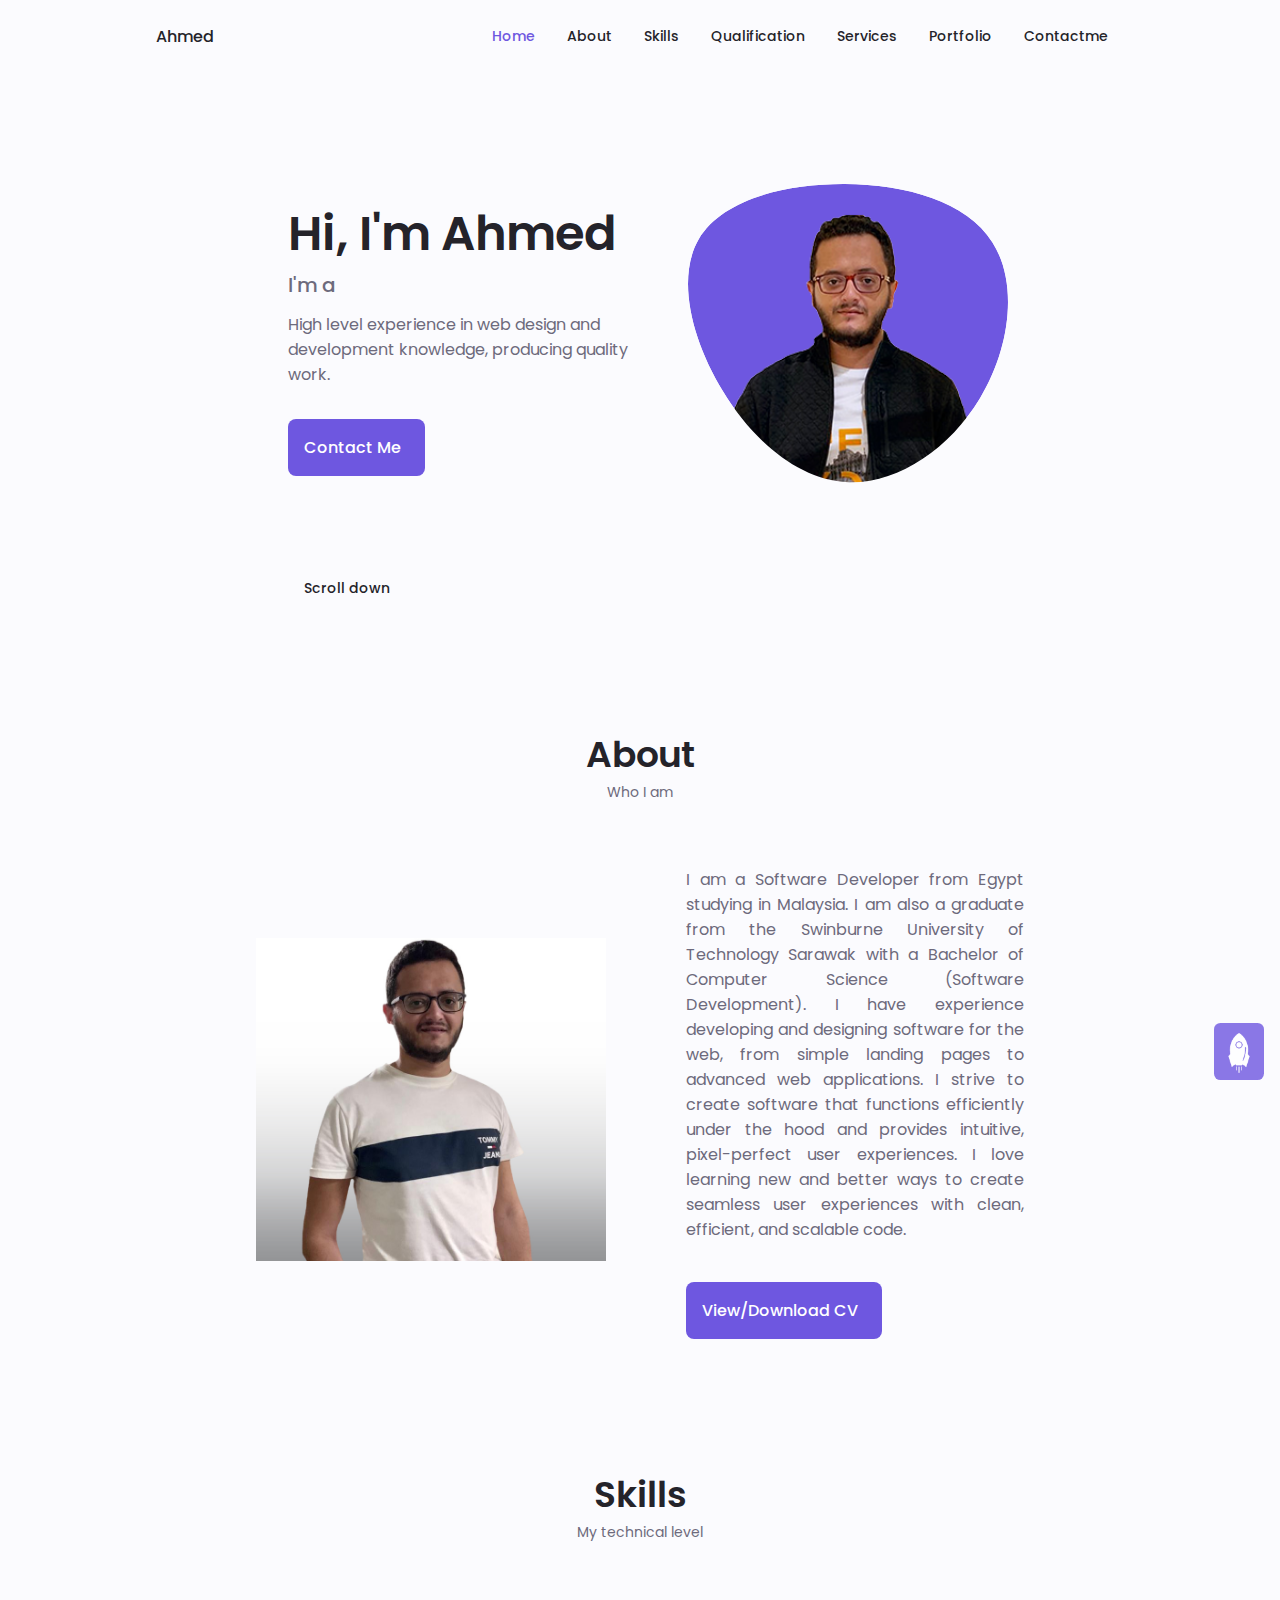
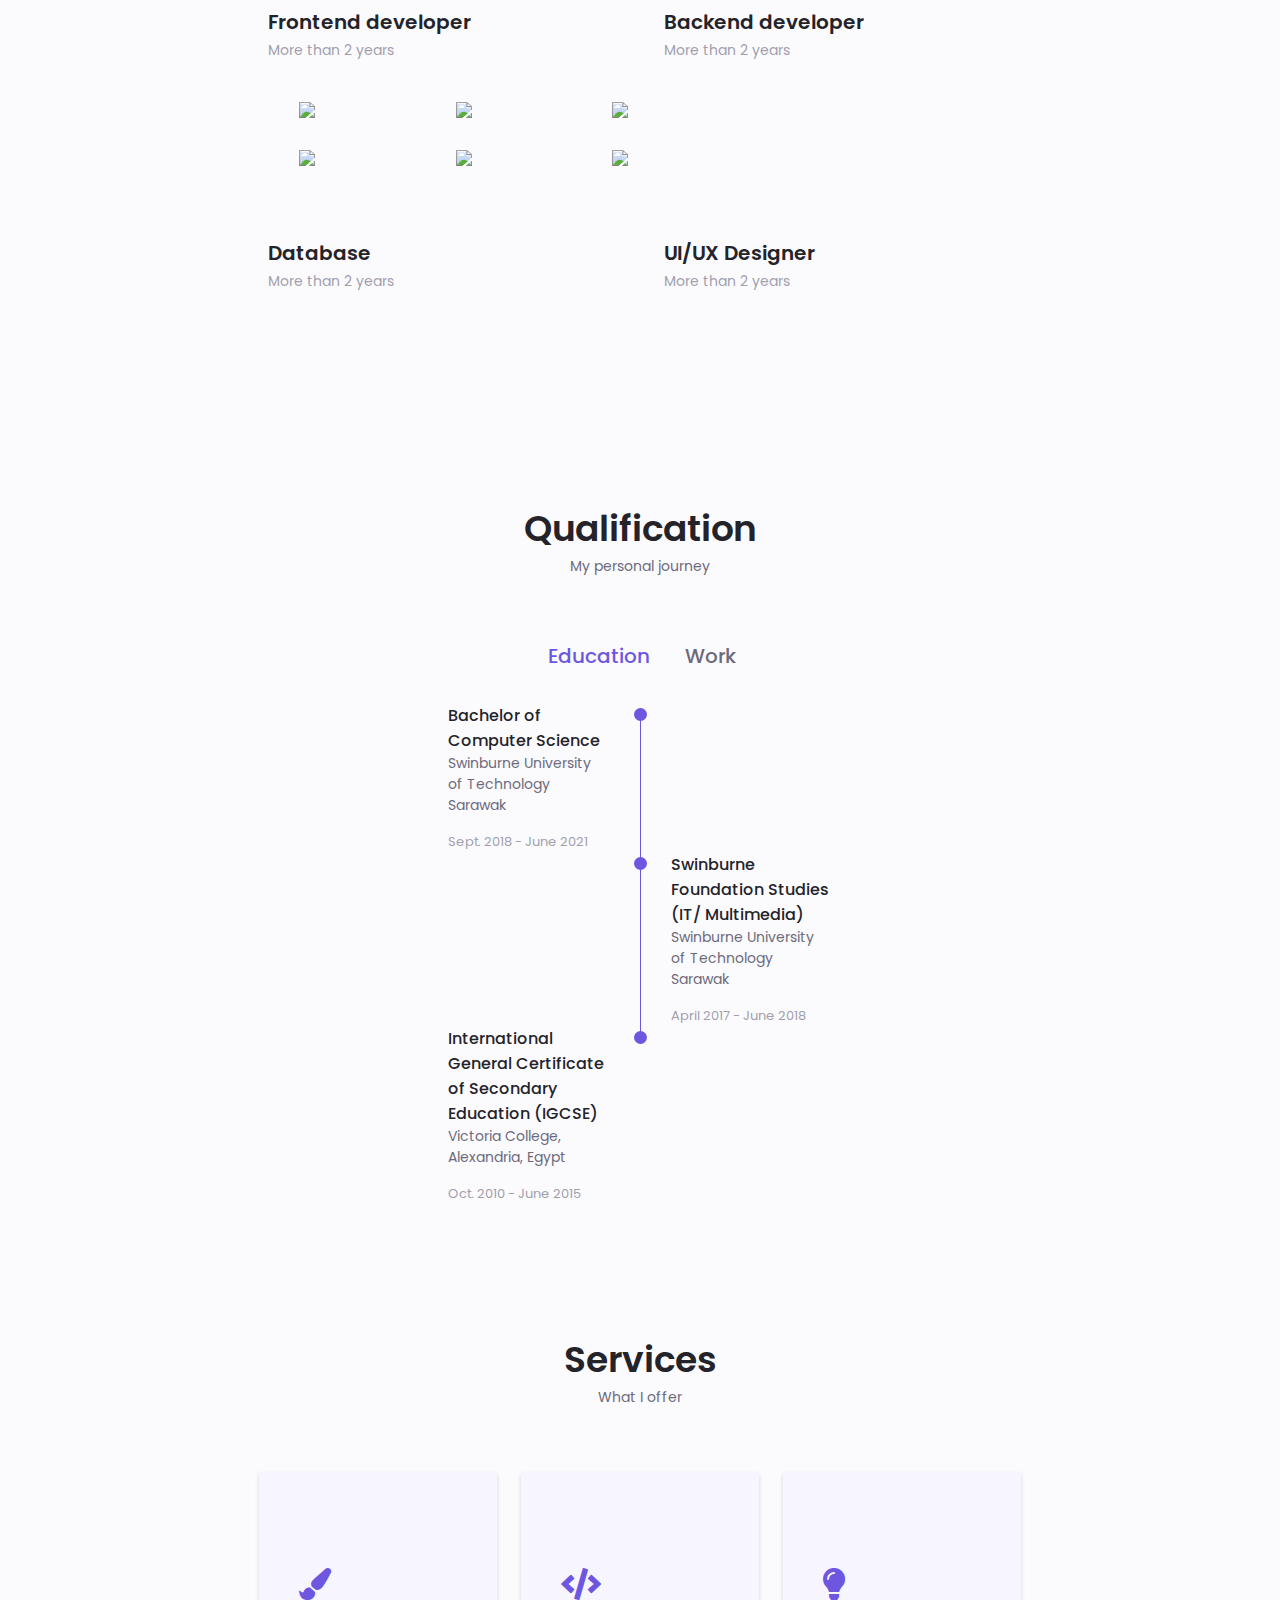
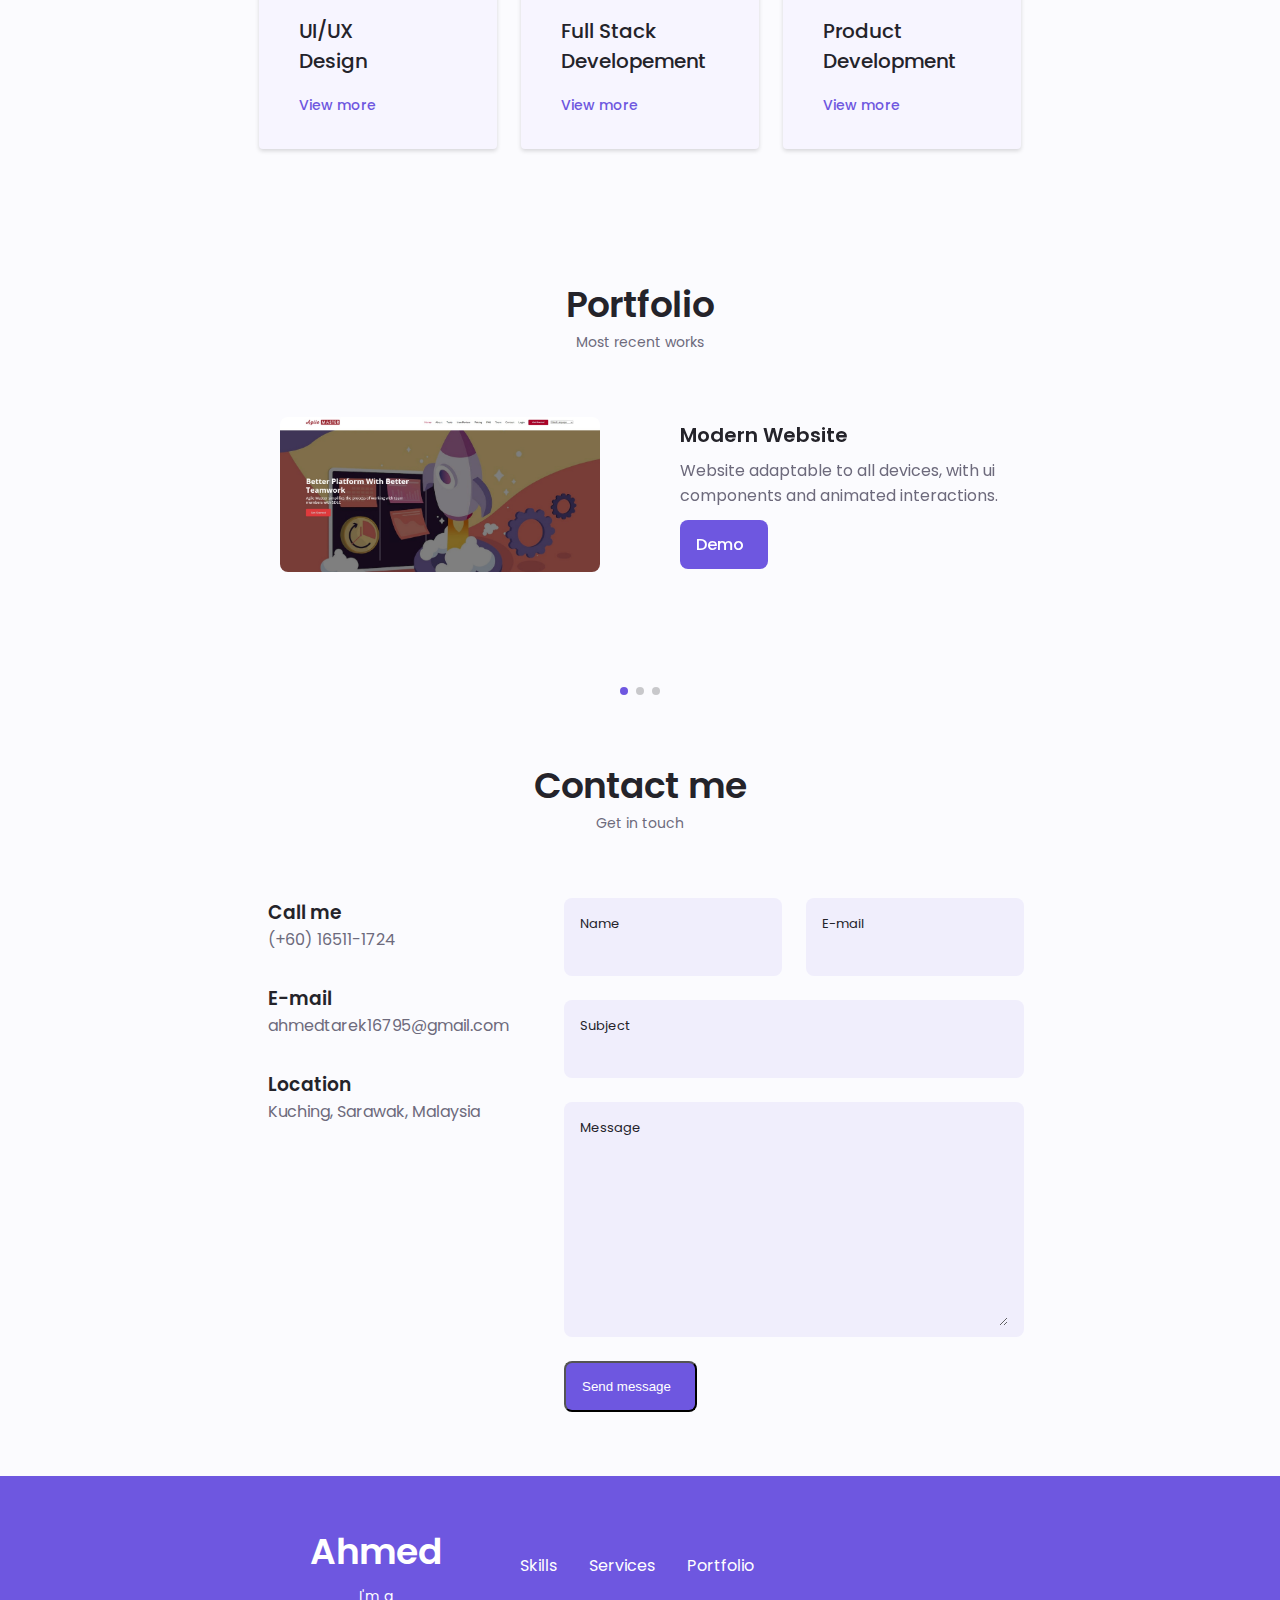
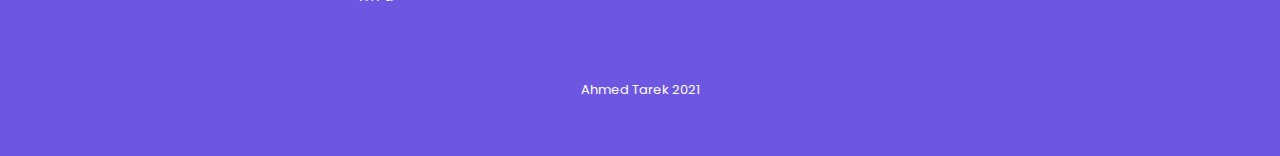
==== index.html @ 4da9c528 "Add Preloader Function" ====
<!DOCTYPE html>
    <html lang="en">
    <head>
        <meta charset="UTF-8">
        <meta name="viewport" content="width=device-width, initial-scale=1.0">

        <link rel="shortcut icon" href="assets/img/logo2.png">

        <link rel="stylesheet" href="https://cdnjs.cloudflare.com/ajax/libs/font-awesome/5.15.3/css/all.min.css"/>
        <!--==================== DEVICON ====================-->
        <link rel="stylesheet" href="https://cdn.jsdelivr.net/gh/devicons/devicon@v2.12.0/devicon.min.css">
       
        <!--==================== UNICONS ====================-->
        <link rel="stylesheet" href="https://unicons.iconscout.com/release/v4.0.0/css/line.css">
        
        <!--==================== SWIPER CSS ====================-->
        <link rel="stylesheet" href="assets/css/swiper-bundle.min.css">
        
        <!--==================== CSS ====================-->
        <link rel="stylesheet" href="assets/css/styles.css">

        <!--==================== Typing Js ====================-->
        <script src="https://code.jquery.com/jquery-3.5.1.min.js"></script>
        <script src="https://cdnjs.cloudflare.com/ajax/libs/typed.js/2.0.11/typed.min.js"></script>
    

        <title>Ahmed Tarek | Portfolio</title>
    </head>
    <body>

        <!--==================== Preloader ====================-->
        <div class="loader-wrapper">
            <span class="loader"><span class="loader-inner"></span></span>
        </div>

        <!--==================== HEADER ====================-->
        <header class="header" id="header">
            <nav class="nav container">
                <a href="#" class="nav__logo">Ahmed</a>

                <div class="nav__menu" id="nav-menu">
                    <ul class="nav__list grid">
                        <li class="nav__item">
                            <a href="#home" class="nav__link active-link">
                                <i class="uil uil-estate nav__icon"></i> Home
                            </a>
                        </li>
                        <li class="nav__item">
                            <a href="#about" class="nav__link">
                                <i class="uil uil-user nav__icon"></i> About
                            </a>
                        </li>
                        <li class="nav__item">
                            <a href="#skills" class="nav__link">
                                <i class="uil uil-file-alt nav__icon"></i> Skills
                            </a>
                        </li>
                        <li class="nav__item">
                            <a href="#qualification" class="nav__link">
                                <i class="uil uil-file-alt nav__icon"></i> Qualification
                            </a>
                        </li>
                        <li class="nav__item">
                            <a href="#services" class="nav__link">
                                <i class="uil uil-briefcase-alt nav__icon"></i> Services
                            </a>
                        </li>
                        <li class="nav__item">
                            <a href="#portfolio" class="nav__link">
                                <i class="uil uil-scenery nav__icon"></i> Portfolio
                            </a>
                        </li>
                        <li class="nav__item">
                            <a href="#contact" class="nav__link">
                                <i class="uil uil-message nav__icon"></i> Contactme
                            </a>
                        </li>
                    </ul>
                    <i class="uil uil-times nav__close" id="nav-close"></i>
                </div>

                <div class="nav__btns">
                    <i class="uil uil-moon change-theme" id="theme-button"></i>

                    <div class="nav__toggle" id="nav-toggle">
                        <i class="uil uil-apps"></i>
                    </div>
                </div>
            </nav>
        </header>

        <!--==================== MAIN ====================-->
        <main class="main">
            <!--==================== HOME ====================-->
            <section class="home section" id="home">
                <div class="home__container container grid">
                    <div class="home__content grid">
                        <div class="home__social">
                            <a href="https://www.linkedin.com/in/ahmed-tarek-abdelraouf-44569b15b/" target="_blank" class="home__social-icon">
                                <i class="uil uil-linkedin-alt"></i>
                            </a>

                            <a href="https://github.com/ahmedtarek100089038" target="_blank" class="home__social-icon">
                                <i class="uil uil-github-alt"></i>
                            </a>

                            <a href="mailto:ahmedtarek16795@gmail.com" target="_blank" class="home__social-icon">
                                <i class="uil uil-envelope-alt"></i>
                            </a>
                        </div>

                        <div class="home__img">
                            <svg class="home__blob" viewBox="0 0 200 187" xmlns="http://www.w3.org/2000/svg" xmlns:xlink="http://www.w3.org/1999/xlink">
                                <mask id="mask0" mask-type="alpha">
                                    <path d="M190.312 36.4879C206.582 62.1187 201.309 102.826 182.328 134.186C163.346 165.547 
                                    130.807 187.559 100.226 186.353C69.6454 185.297 41.0228 161.023 21.7403 129.362C2.45775 
                                    97.8511 -7.48481 59.1033 6.67581 34.5279C20.9871 10.1032 59.7028 -0.149132 97.9666 
                                    0.00163737C136.23 0.303176 174.193 10.857 190.312 36.4879Z"/>
                                </mask>
                                <g mask="url(#mask0)">
                                    <path d="M190.312 36.4879C206.582 62.1187 201.309 102.826 182.328 134.186C163.346 
                                    165.547 130.807 187.559 100.226 186.353C69.6454 185.297 41.0228 161.023 21.7403 
                                    129.362C2.45775 97.8511 -7.48481 59.1033 6.67581 34.5279C20.9871 10.1032 59.7028 
                                    -0.149132 97.9666 0.00163737C136.23 0.303176 174.193 10.857 190.312 36.4879Z"/>
                                    
                                    <image class="home__blob-img" x='12' y='18' href="assets/img/me4.png"/>
                                </g>
                            </svg>
                        </div>

                        <div class="home__data">
                            <!-- <h1 class="home__title">Hi, I'm <span class="home__title-color">Ahmed</span></h1> -->
                            <h1 class="home__title">Hi, I'm Ahmed</h1>
                            <!-- <h3 class="home__subtitle ">Full-stack Developer</h3> -->
                            <h3 class="home__subtitle">I'm a <span class="typing"></span></h3>
                            <p class="home__description">High level experience in web design and development knowledge, producing quality work.</p>
                            <a href="#contact" class="button button--flex">
                                Contact Me <i class="uil uil-message button__icon"></i>
                            </a>
                        </div>
                    </div>

                    <div class="home__scroll">
                        <a href="#about" class="home__scroll-button button--flex">
                            <i class="uil uil-mouse-alt home__scroll-mouse"></i>
                            <span class="home__scroll-name">Scroll down</span>
                            <i class="uil uil-arrow-down home__scroll-arrow"></i>
                        </a>
                    </div>
                </div>
            </section>

            <!--==================== ABOUT ====================-->
            <section class="about section" id="about">
                <h2 class="section__title">About</h2>
                <span class="section__subtitle">Who I am</span>

                <div class="about__container container grid">
                    <div class="about__img">
                        <img src="assets/img/about2.jpg" alt="">
                    </div>
                    
                    <div class="about__data">
                        <p class="about__description">I am a Software Developer from Egypt studying in Malaysia. I am also a graduate from the Swinburne University of Technology Sarawak with a Bachelor of Computer Science (Software Development). I have experience developing and designing software for the web, from simple landing pages to advanced web applications. I strive to create software that functions efficiently under the hood and provides intuitive, pixel-perfect user experiences. I love learning new and better ways to create seamless user experiences with clean, efficient, and scalable code. </p>           
                        
                        <div class="about__buttons">
                            <a download="" href="assets/pdf/Ahmed Tarek AbdelRaouf-CV.pdf" class="button button--flex" target="blank">
                                View/Download CV<i class="uil uil-download-alt button__icon"></i>
                            </a>
                        </div>
                    </div> 
                </div>
            </section>

              <!--==================== SKILLS ====================-->
        <section class="skills section" id="skills">
            <h2 class="section__title">Skills</h2>
            <span class="section__subtitle">My technical level</span>

            <div class="skills__container container grid">
                <!--==================== SKILLS 1 ====================-->
                <div class="skills__cont">
                    <div class="skills__content skills__open">
                        <div class="skills__header">
                            <i class="uil uil-brackets-curly skills__icon"></i>

                            <div>
                                <h1 class="skills__title">Frontend developer</h1>
                                <span class="skills__subtitle">More than 2 years</span>
                            </div>

                            <i class="uil uil-angle-down skills__arrow"></i>
                        </div>

                        <div class="skills__list grid">
                            <div class="skills__data">
                                <div class="skills__titles">
                                    <img src="https://img.icons8.com/color/48/000000/html-5--v1.png"/>
                                    <img src="https://img.icons8.com/color/48/000000/css3.png"/>
                                    <img src="https://img.icons8.com/color/48/000000/javascript.png"/>
                                </div>
                            </div>

                            <div class="skills__data">
                                <div class="skills__titles">
                                    <img src="https://img.icons8.com/ios-filled/48/4a90e2/jquery.png"/>
                                    <img src="https://img.icons8.com/color/48/4a90e2/bootstrap.png"/>
                                    <img src="https://img.icons8.com/color/48/4a90e2/sass.png"/>
                                </div>
                            </div>
                        </div>
                    </div>
                </div>

                <!--==================== SKILLS 2 ====================-->
                <div class="skills__cont">
                    <div class="skills__content skills__close">
                        <div class="skills__header">
                            <i class="uil uil-server-network skills__icon"></i>

                            <div>
                                <h1 class="skills__title">Backend developer</h1>
                                <span class="skills__subtitle">More than 2 years</span>
                            </div>

                            <i class="uil uil-angle-down skills__arrow"></i>
                        </div>
                        <div class="skills__list grid">
                            <div class="skills__data">
                                <div class="skills__titles">
                                    <img src="https://img.icons8.com/offices/48/000000/php-logo.png"/>
                                    <img src="https://img.icons8.com/color/48/000000/javascript.png"/>
                                    <img src="https://img.icons8.com/color/48/000000/python--v1.png"/>
                                </div>
                            </div>
                        </div>
                    </div>
                </div>

                <!--==================== SKILLS 3 ====================-->
                <div class="skills__cont">
                    <div class="skills__content skills__close">
                        <div class="skills__header">
                            <i class="uil uil-database skills__icon"></i>

                            <div>
                                <h1 class="skills__title">Database</h1>
                                <span class="skills__subtitle">More than 2 years</span>
                            </div>

                            <i class="uil uil-angle-down skills__arrow"></i>
                        </div>
                        <div class="skills__list grid">
                            <div class="skills__data">
                                <div class="skills__titles">
                                    <img src="https://img.icons8.com/fluent/58/000000/mysql-logo.png"/>
                                    <img src="https://img.icons8.com/color/48/000000/postgreesql.png"/>
                                    <img src="https://img.icons8.com/color/58/000000/oracle-logo.png"/>
                                </div>
                            </div>
                        </div>
                    </div>
                </div>

                <!--==================== SKILLS 4 ====================-->
                <div class="skills__cont">
                    <div class="skills__content skills__close">
                        <div class="skills__header">
                            <i class="uil uil-swatchbook skills__icon"></i>

                            <div>
                                <h1 class="skills__title">UI/UX Designer</h1>
                                <span class="skills__subtitle">More than 2 years</span>
                            </div>

                            <i class="uil uil-angle-down skills__arrow"></i>
                        </div>
                        <div class="skills__list grid">
                            <div class="skills__data">
                                <div class="skills__titles">
                                    <img src="https://img.icons8.com/color/48/4a90e2/figma.png"/>
                                    <img src="https://img.icons8.com/color/48/4a90e2/adobe-xd.png"/>
                                    <img src="https://img.icons8.com/color/48/4a90e2/adobe-photoshop.png"/>
                                </div>
                            </div>

                            <div class="skills__data">
                                <div class="skills__titles">
                                    <img src="https://img.icons8.com/color/48/4a90e2/adobe-illustrator.png"/>
                                </div>
                            </div>
                        </div>
                    </div>
                </div>
            </div>
        </section>


            <!--==================== QUALIFICATION ====================-->
            <section class="qualification section" id="qualification">
                <h2 class="section__title">Qualification</h2>
                <span class="section__subtitle">My personal journey</span>
    
                <div class="qualification__container container">
                    <div class="qualification__tabs">
                        <div class="qualification__button button--flex qualification__active" data-target='#education'>
                            <i class="uil uil-graduation-cap qualification__icon"></i>
                            Education
                        </div>
    
                        <div class="qualification__button button--flex" data-target="#work">
                            <i class="uil uil-briefcase-alt qualification__icon"></i>
                            Work
                        </div>
                    </div>
    
                    <div class="qualification__sections">
                        <!--==================== QUALIFICATION CONTENT 1 ====================-->
                        <div class="qualification__content qualification__active" data-content id="education">
                            <!--==================== QUALIFICATION 1 ====================-->
                            <div class="qualification__data">
                                <div>
                                    <h3 class="qualification__title">Bachelor of Computer Science</h3>
                                    <span class="qualification__subtitle">Swinburne University of Technology Sarawak</span>
                                    <div class="qualification__calendar">
                                        <i class="uil uil-calendar-alt"></i>
                                        Sept. 2018 - June 2021
                                    </div>
                                </div>
                
                                <div>
                                    <span class="qualification__rounder"></span>
                                    <span class="qualification__line"></span>
                                </div>
                            </div>
                
                            <!--==================== QUALIFICATION 2 ====================-->
                            <div class="qualification__data">
                                <div></div>
                                <div>
                                    <span class="qualification__rounder"></span>
                                    <span class="qualification__line"></span>
                                </div>
                
                                <div>
                                    <h3 class="qualification__title">Swinburne Foundation Studies (IT/ Multimedia)</h3>
                                    <span class="qualification__subtitle">Swinburne University of Technology Sarawak</span>
                                    <div class="qualification__calendar">
                                        <i class="uil uil-calendar-alt"></i>
                                        April 2017 - June 2018
                                    </div>
                                </div>
                            </div>

                            <!--==================== QUALIFICATION 3 ====================-->
                            <div class="qualification__data">
                                <div>
                                    <h3 class="qualification__title">International General Certificate of Secondary Education (IGCSE)</h3>
                                    <span class="qualification__subtitle">Victoria College, Alexandria, Egypt</span>
                                    <div class="qualification__calendar">
                                        <i class="uil uil-calendar-alt"></i>
                                        Oct. 2010 - June 2015
                                    </div>
                                </div>
                
                                <div>
                                    <span class="qualification__rounder"></span>
                                    <!-- <span class="qualification__line"></span> -->
                                </div>
                            </div>
                        </div>
            
                        <!--==================== QUALIFICATION CONTENT 2 ====================-->
                        <div class="qualification__content" data-content id="work">
                            
                            <!--==================== QUALIFICATION 1 ====================-->
                            <div class="qualification__data">
                                <div>
                                    <h3 class="qualification__title">Software Developer (Internship)</h3>
                                    <span class="qualification__subtitle">KARUNA Website Design Kuching, Sarawak, Malaysia</span>
                                    <div class="qualification__calendar">
                                        <i class="uil uil-calendar-alt"></i>
                                        June 2020 - Aug. 2020
                                    </div>
                                </div>
            
                                <div>
                                    <span class="qualification__rounder"></span>
                                    <span class="qualification__line"></span>
                                </div>
                            </div>
            
                            <!--==================== QUALIFICATION 2 ====================-->
                            <div class="qualification__data">
                                <div></div>
                                <div>
                                    <span class="qualification__rounder"></span>
                                    <span class="qualification__line"></span>
                                </div>
            
                                <div>
                                    <h3 class="qualification__title">IT Technician</h3>
                                    <span class="qualification__subtitle">Snow Company, Alexandria, Egypt
                                    </span>
                                    <div class="qualification__calendar">
                                        <i class="uil uil-calendar-alt"></i>
                                        Dec. 2015 - Jan. 2017
                                    </div>
                                </div>
                            </div>
            
                            <!--==================== QUALIFICATION 3 ====================-->
                            <div class="qualification__data">
                                <div>
                                    <h3 class="qualification__title">Automobile Sales</h3>
                                    <span class="qualification__subtitle">Nour Car Company, Alexandria, Egypt</span>
                                    <div class="qualification__calendar">
                                        <i class="uil uil-calendar-alt"></i>
                                        Oct. 2014 - Sept. 2015
                                    </div>
                                </div>
                
                                <div>
                                    <span class="qualification__rounder"></span>
                                    <span class="qualification__line"></span>
                                </div>
                            </div>

                            <!--==================== QUALIFICATION 4 ====================-->
                            <div class="qualification__data">
                                <div></div>
                                <div>
                                    <span class="qualification__rounder"></span>
                                    <span class="qualification__line"></span>
                                </div>
            
                                <div>
                                    <h3 class="qualification__title">Manager's Assistant</h3>
                                    <span class="qualification__subtitle">Fouash Restaurant, Alexandria, Egypt
                                    </span>
                                    <div class="qualification__calendar">
                                        <i class="uil uil-calendar-alt"></i>
                                        June 2014 - Sept. 2014
                                    </div>
                                </div>
                            </div>

                            <!--==================== QUALIFICATION 5 ====================-->
                            <div class="qualification__data">
                                <div>
                                    <h3 class="qualification__title">Supervisor</h3>
                                    <span class="qualification__subtitle">Miami Group for Construction, Alexandria, Egypt</span>
                                    <div class="qualification__calendar">
                                        <i class="uil uil-calendar-alt"></i>
                                        Jan. 2014 - May 2014
                                    </div>
                                </div>
                
                                <div>
                                    <span class="qualification__rounder"></span>
                                    <!-- <span class="qualification__line"></span> -->
                                </div>
                            </div>
                        </div>
                   </div>
                </div>
            </section>

            <!--==================== SERVICES ====================-->
            <section class="services section" id="services">
                <h2 class="section__title">Services</h2>
                <span class="section__subtitle">What I offer</span>
    
                <div class="services__container container grid">
                <!--==================== SERVICES 1 ====================-->
                    <div class="services__content">
                        <div>
                            <!-- <i class="uil uil-web-grid services__icon"></i> -->
                            <i class="fa fa-paint-brush services__icon" aria-hidden="true"></i>
                            <h3 class="services__title">UI/UX <br> Design</h3>
                        </div>
                        <span class="button button--flex button--small button--link services__button">
                            View more
                            <i class="uil uil-arrow-right button__icon"></i>
                        </span>
            
                        <div class="services__modal">
                            <div class="services__modal-content">
                                <h4 class="services__modal-title">UI/UX Design</h4>
                                <i class="uil uil-times services__modal-close"></i>
            
                                <ul class="services__modal-services grid">
                                    <li class="services__modal-service">
                                        <i class="uil uil-check-circle services__modal-icon"></i>
                                        <p>I develop a clean, modern user interface.</p>
                                    </li>
            
                                    <li class="services__modal-service">
                                        <i class="uil uil-check-circle services__modal-icon"></i>
                                        <p>I create UX element interactions.</p>
                                    </li>
            
                                    <li class="services__modal-service">
                                        <i class="uil uil-check-circle services__modal-icon"></i>
                                        <p>Strong preference for easy to use.</p>
                                    </li>
                                </ul>
                            </div>
                        </div>
                    </div>
            
                    <!--==================== SERVICES 2 ====================-->
                    <div class="services__content">
                        <div>
                            <!-- <i class="uil uil-arrow services__icon"></i> -->
                            <i class="fa fa-code services__icon" aria-hidden="true"></i>
                            <h3 class="services__title">Full Stack <br> Developement</h3>
                        </div>
                        <span class="button button--flex button--small button--link services__button">
                            View more
                            <i class="uil uil-arrow-right button__icon"></i>
                        </span>
            
                        <div class="services__modal">
                            <div class="services__modal-content">
                                <h4 class="services__modal-title">Frontend/Backend Developement</h4>
                                <i class="uil uil-times services__modal-close"></i>
            
                                <ul class="services__modal-services grid">
                                    <li class="services__modal-service">
                                        <i class="uil uil-check-circle services__modal-icon"></i>
                                        <p>Build informative and eCommerce websites. </p>
                                    </li>

                                    <li class="services__modal-service">
                                        <i class="uil uil-check-circle services__modal-icon"></i>
                                        <p>Build responsive website.</p>
                                    </li>
            
                                    <li class="services__modal-service">
                                        <i class="uil uil-check-circle services__modal-icon"></i>
                                        <p>Dynamic website.</p>
                                    </li>
            
                                    <li class="services__modal-service">
                                        <i class="uil uil-check-circle services__modal-icon"></i>
                                        <p>User-friendly interface</p>
                                    </li>
            
                                    <li class="services__modal-service">
                                        <i class="uil uil-check-circle services__modal-icon"></i>
                                        <p>Hosting website on Live server.</p>
                                    </li>
                                </ul>
                            </div>
                        </div>
                    </div>
            
                    <!--==================== SERVICES 3 ====================-->
                    <div class="services__content">
                        <div>
                            <!-- <i class="uil uil-lightbulb-alt services__icon"></i> -->
                            <i class="fas fa-lightbulb services__icon"></i>
                            <h3 class="services__title">Product <br> Development</h3>
                        </div>
                        <span class="button button--flex button--small button--link services__button">
                            View more
                            <i class="uil uil-arrow-right button__icon"></i>
                        </span>
            
                        <div class="services__modal">
                            <div class="services__modal-content">
                                <h4 class="services__modal-title">Product Development</h4>
                                <i class="uil uil-times services__modal-close"></i>
            
                                <ul class="services__modal-services grid">
                                    <li class="services__modal-service">
                                        <i class="uil uil-check-circle services__modal-icon"></i>
                                        <p>Helping you get your idea into the world.</p>
                                    </li>
            
                                    <li class="services__modal-service">
                                        <i class="uil uil-check-circle services__modal-icon"></i>
                                        <p>Develop your website based on your business goals</p>
                                    </li>
            
                                    <li class="services__modal-service">
                                        <i class="uil uil-check-circle services__modal-icon"></i>
                                        <p>Hosting website on Live server.</p>
                                    </li>
                                </ul>
                            </div>
                        </div>
                    </div>
                </div>
            </section>

            <!--==================== PORTFOLIO ====================-->
            <section class="portfolio section" id="portfolio">
                <h2 class="section__title">Portfolio</h2>
                <span class="section__subtitle">Most recent works</span>

                <div class="portfolio__container container swiper-container">
                    <div class="swiper-wrapper">
                        <!--==================== PORTFOLIO 1 ====================-->
                        <div class="portfolio__content grid swiper-slide">
                            <img src="assets/img/portfolio.jpg" alt="" class="portfolio__img">

                            <div class="portfolio_">
                                <h3 class="portfolio__title">Modern Website</h3>
                                <p class="portfolio__description">Website adaptable to all devices,
                                    with ui components and animated interactions.</p> 
                                <a href="#" class="button button--flex button--small portfolio__button">
                                    Demo
                                    <i class="uil uil-arrow-right button__icon"></i>
                                </a>
                            </div>
                        </div>

                        <!--==================== PORTFOLIO 2 ====================-->

                        <div class="portfolio__content grid swiper-slide">
                            <img src="assets/img/2.jpg" alt="" class="portfolio__img">

                            <div class="portfolio_">
                                <h3 class="portfolio__title">Brand design</h3>
                                <p class="portfolio__description">Website adaptable to all devices, with
                                    ui components and animated interactions.</p>
                                <a href="#" class="button button--flex button--small portfolio__button">
                                    Demo
                                    <i class="uil uil-arrow-right button__icon"></i>
                                </a>
                            </div>
                        </div>

                        <!--==================== PORTFOLIO 3 ====================-->
                        <div class="portfolio__content grid swiper-slide">
                            <img src="assets/img/portfolio3.jpg" alt="" class="portfolio__img">

                            <div class="portfolio_">
                                <h3 class="portfolio__title">Online store</h3>
                                <p class="portfolio__description">Website adaptable to all devices, with
                                    ui components and animated interactions.</p>
                                <a href="#" class="button button--flex button--small portfolio__button">
                                    Demo
                                    <i class="uil uil-arrow-right button__icon"></i>
                                </a>
                            </div>
                        </div>
                    </div>

                    <!-- add arrows-->
                    <div class="swiper-button-next">
                        <i class="uil uil-angle-right-b swiper-portfolio-icon"></i>
                    </div>

                    <div class="swiper-button-prev">
                        <i class="uil uil-angle-left-b swiper-portfolio-icon"></i>
                    </div>

                    <!-- Add Pagination -->
                    <div class="swiper-pagination"></div>
                </div>
            </section>

            <!--==================== PROJECT IN MIND ====================-->
            <!-- <section class="project section">
                <div class="project__bg">
                    <div class="project__container container grid">
                        <div class="project__data">
                            <h2 class="project__title">You have a new project?</h2>
                            <p class="project__description">Contact me now and get 30% discount on your project.</p>
                            <a href="#contact" class="button button--flex button--white">
                                Contact me <i class="uil uil-message project__icon button__icon"></i>
                            </a>
                        </div>
    
                        <img src="assets/img/project4.png" alt="" class="project__img">
                    </div>
                </div>
            </section> -->

            <!--==================== CONTACT ME ====================-->
            <section class="contact section" id="contact">
                <h2 class="section__title">Contact me</h2>
                <span class="section__subtitle">Get in touch</span>

                <div class="contact__container container grid">
                    <div>
                        <div class="contact__information">
                            <i class="uil uil-phone-alt contact__icon"></i>

                            <div>
                                <h3 class="contact__title">Call me</h3>
                                <span class="contatc__subtitle">(+60) 16511-1724</span>
                            </div>
                        </div>

                        <div class="contact__information">
                            <i class="uil uil-envelope contact__icon"></i>

                            <div>
                                <h3 class="contact__title">E-mail</h3>
                                <span class="contatc__subtitle">ahmedtarek16795@gmail.com</span>
                            </div>
                        </div>

                        <div class="contact__information">
                            <i class="uil uil-map-marker contact__icon"></i>

                            <div>
                                <h3 class="contact__title">Location</h3>
                                <span class="contatc__subtitle">Kuching, Sarawak, Malaysia</span>
                            </div>
                        </div>
                    </div>

                    <form action="mail.php" method="POST" class="contact__form grid">
                        <div class="contact__inputs grid">
                            <div class="contact__content">
                                <label for="name" class="contact__label">Name</label>
                                <input type="text" name="name" class="contact__input">
                            </div>

                            <div class="contact__content">
                                <label for="email" class="contact__label">E-mail</label>
                                <input type="email" name="email" class="contact__input">
                            </div>
                        </div>

                        <div class="contact__content">
                            <label for="website" class="contact__label">Subject</label>
                            <input type="text" name="website" class="contact__input">
                        </div>

                        <div class="contact__content">
                            <label for="subject" class="contact__label">Message</label>
                            <textarea id="" cols="0" rows="7" name="subject" class="contact__input"></textarea>
                        </div>

                        <div class="button-area">
                            <button  type="submit" class="button button--flex">
                                Send message
                                <i class="uil uil-message button__icon"></i>
                            </button>
                            <span></span>
                        </div>
                    </form>
                </div>
            </section>
        </main>

        
        <!--==================== SCROLL TOP ====================-->
        <a href="#" class="scrollup" id="scroll-up">
            <img class="scrollup__icon" src="assets/img/rocket.png"/>
        </a>

        <!--==================== FOOTER ====================-->
        <footer class="footer">
            <div class="footer__bg">
                <div class="footer__container container grid">
                    <div>
                        <h1 class="footer__title">Ahmed</h1>
                        <!-- <h3 class="home__subtitle">I'm a <span class="typing"></span></h3> -->
                        <span class="footer__subtitle">I'm a <span class="typing-2"></span></span>
                    </div>
    
                    <ul class="footer__links">
                        <li>
                            <a href="#skills" class="footer__link">Skills</a>
                        </li>
                        <li>
                            <a href="#services" class="footer__link">Services</a>
                        </li>
                        <li>
                            <a href="#portfolio" class="footer__link">Portfolio</a>
                        </li>
                    </ul>
    
                    <div class="footer__socials">
                        <a href="https://www.linkedin.com/in/ahmed-tarek-abdelraouf-44569b15b/" target="_blank" class="footer__social">
                            <i class="uil uil-linkedin-alt"></i>
                        </a>

                        <a href="https://github.com/ahmedtarek100089038" target="_blank" class="footer__social">
                            <i class="uil uil-github-alt"></i>
                        </a>

                        <a href="mailto:ahmedtarek16795@gmail.com" target="_blank" class="footer__social">
                            <i class="uil uil-envelope-alt"></i>
                        </a>
                    </div>
                </div>
    
                <p class="footer__copy"><i class="uil uil-copyright"></i> Ahmed Tarek 2021</p>
            </div>
        </footer>
        
        <!--==================== Preloader Function ====================-->
        <script>
            $(window).on("load",function(){
              $(".loader-wrapper").fadeOut("slow");
            });
        </script>
        <!--==================== SWIPER JS ====================-->
        <script src="assets/js/swiper-bundle.min.js"></script>

        <!--==================== Contact Me Form JS ====================-->
        <!-- <script src="assets/js/script.js"></script> -->

        <!--==================== MAIN JS ====================-->
        <script src="assets/js/main.js"></script>
    </body>
</html>
---- assets/css/styles.css ----
/*==================== GOOGLE FONTS ====================*/
@import url('https://fonts.googleapis.com/css2?family=Poppins:wght@400;500;600&display=swap');

/*==================== VARIABLES CSS ====================*/
:root {
    --header-height: 3rem;

    /*========== Colors ==========*/
    /* Change favorite color */
    --hue-color: 250; /*Purple 250 - Green 142 - Blue 230 - Pink 340*/

    /* HSL color mode */
    --first-color: hsl(var(--hue-color), 69%, 61%);
    --first-color-second: hsl(var(--hue-color), 69%, 61%) ;
    --first-color-alt: hsl(var(--hue-color), 57%, 53%);
    --first-color-lighter: hsl(var(--hue-color), 92%, 85%);
    --title-color: hsl(var(--hue-color), 9%, 15%);
    --text-color: hsl(var(--hue-color), 8%, 45%);
    --text-color-light: hsl(var(--hue-color), 8%, 65%);
    --input-color: hsl(var(--hue-color), 70%, 96%);
    --body-color: hsl(var(--hue-color), 60%, 99%);
    --container-color: hsl(var(--hue-color), 100%, 98%);
    --scroll-bar-color: hsl(var(--hue-color), 12%, 90%);
    --scroll-thumb-color: hsl(var(--hue-color), 12%, 80%);

    /*========== Font and typography ==========*/
    --body-font: 'Poppins', sans-serif;

    /* .5rem = 8px, 1rem = 16px, 1.5rem = 24px ... */
    --big-font-size: 2rem;
    --h1-font-size: 1.5rem;
    --h2-font-size: 1.25rem;
    --h3-font-size: 1.125rem;
    --normal-font-size: .938rem;
    --small-font-size: .813rem;
    --smaller-font-size: .75rem;

    /*========== Font weight ==========*/
    --font-medium: 500;
    --font-semi-bold: 600;

    /*========== Margenes Bottom ==========*/
    /* .25rem = 4px, .5rem = 8px, .75rem = 12px ... */
    --mb-0-25: .25rem;
    --mb-0-5: .5rem;
    --mb-0-75: .75rem;
    --mb-1: 1rem;
    --mb-1-5: 1.5rem;
    --mb-2: 2rem;
    --mb-2-5: 2.5rem;
    --mb-3: 3rem;

    /*========== z index ==========*/
    --z-tooltip: 10;
    --z-fixed: 100;
    --z-modal: 1000;
}

/* Font size for large devices */
@media screen and (min-width: 968px) {
    :root {
        --big-font-size: 3rem;
        --h1-font-size: 2.25rem;
        --h2-font-size: 1.5rem;
        --h3-font-size: 1.25rem;
        --normal-font-size: 1rem;
        --small-font-size: .875rem;
        --smaller-font-size: .813rem;
    }

    .skills__container{     
        gap: 1.5rem;
        grid-template-columns: repeat(2, 1fr);
    }

    .footer{
        position: relative;
        clear: both;
        bottom: 0;
        left: 0;
        height: 200px;
    }
}

/*========== Variables Dark theme ==========*/
body.dark-theme {
    /* HSL color mode */
--first-color-second: hsl(var(--hue-color), 30%, 8%);
--title-color: hsl(var(--hue-color), 8%, 95%);
--text-color: hsl(var(--hue-color), 8%, 45%);
--text-color-light: hsl(var(--hue-color), 8%, 75%);
--input-color: hsl(var(--hue-color), 29%, 16%);
--body-color: hsl(var(--hue-color), 28%, 12%);
--container-color: hsl(var(--hue-color), 29%, 16%);
--scroll-bar-color: hsl(var(--hue-color), 12%, 48%);
--scroll-thumb-color: hsl(var(--hue-color), 12%, 36%);
}


/*========== Button Dark/Light ==========*/
.nav__btns {
    display: flex;
    align-items: center;
    /* animation: loader-inner 2s infinite ease-in; */
}

.change-theme {
    font-size: 1.25rem;
    color: var(--title-color);
    margin-right: var(--mb-1);
    cursor: pointer;
}

.change-theme:hover {
    color: var(--first-color);
}

/*========== Preloader Style ==========*/
.loader-wrapper {
    width: 100%;
    height: 100%;
    position: absolute;
    top: 0;
    left: 0;
    background-color: var(--first-color);
    display:flex;
    justify-content: center;
    align-items: center;
  }
  .loader {
    display: inline-block;
    width: 30px;
    height: 30px;
    position: relative;
    border: 4px solid #Fff;
    animation: loader 2s infinite ease;
  }
  .loader-inner {
    vertical-align: top;
    display: inline-block;
    width: 100%;
    background-color: #fff;
    animation: loader-inner 2s infinite ease-in;
  }
  @keyframes loader {
    0% { transform: rotate(0deg);}
    25% { transform: rotate(180deg);}
    50% { transform: rotate(180deg);}
    75% { transform: rotate(360deg);}
    100% { transform: rotate(360deg);}
  }
  @keyframes loader-inner {
    0% { height: 0%;}
    25% { height: 0%;}
    50% { height: 100%;}
    75% { height: 100%;}
    100% { height: 0%;}
  }

/*==================== BASE ====================*/
* {
    box-sizing: border-box;
    padding: 0;
    margin: 0;
}

html {
    scroll-behavior: smooth;
}

body {
    margin: 0 0 var(--header-height) 0;
    font-family: var(--body-font);
    font-size: var(--normal-font-size);
    background-color: var(--body-color);
    color: var(--text-color);
}

h1, h2, h3, h4 {
    color: var(--title-color);
    font-weight: var(--font-semi-bold);
}

ul {
    list-style: none;
}

a {
    text-decoration: none;
}

img {
    max-width: 100%;
    height: auto;
}

/*==================== REUSABLE CSS CLASSES ====================*/
.section {
    padding: 2rem 0 4rem;

}

.section__title {
    font-size: var(--h1-font-size);
}

.section__subtitle {
    display: block;
    font-size: var(--small-font-size);
    margin-bottom: var(--mb-3);
}

.section__title, .section__subtitle {
    text-align: center;
}

/*==================== LAYOUT ====================*/
.container {
    max-width: 768px;
    margin-left: var(--mb-1-5);
    margin-right: var(--mb-1-5);
}

.grid {
    display: grid;
    gap: 1.5rem;
}

.header {
    width: 100%;
    position: fixed;
    bottom: 0;
    left: 0;
    z-index: var(--z-fixed);
    background-color: var(--body-color);

}

/*==================== NAV ====================*/

.nav {
    max-width: 968px;
    height: var(--header-height);
    display: flex;
    justify-content: space-between;
    align-items: center; 

}

.nav__logo, .nav__toggle {
    color: var(--title-color);
    font-weight: var(--font-medium);
}

.nav__logo:hover {
    color: var(--first-color)
}

.nav__toggle {
    font-size: 1.1rem;
    cursor: pointer;

}

.nav__toggle:hover {
    color: var(--first-color);
}

@media screen and (max-width: 767px) {
    .nav__menu {
        position: fixed;
        bottom: -100%;
        left: 0;
        width: 100%;
        background-color: var(--body-color);
        padding: 2rem, 1.5rem, 4rem;
        box-shadow: 0 -1px 4px rgba(0,0,0,.15);
        border-radius: 1.5rem 1.5rem 0 0;
        transition: .3s;
    }

    .skills__container{     
        gap: 1.5rem;
        grid-template-columns: repeat(2, 1fr);
    }

    .footer{
        position: relative;
        clear: both;
        bottom: 0;
        left: 0;
        height: 200px;
    }
}

.nav__list {
    grid-template-columns: repeat(3, 1fr);
    gap: 2rem;
}

.nav__link {
    display: flex;
    flex-direction: column;
    align-items: center;
    font-size: var(--small-font-size);
    color: var(--title-color);
    font-weight: var(--font-medium);

}

.nav__link:hover {
    color: var(--first-color);
}

.nav__icon {
    font-size: 1.2rem;
}

.nav__close {
    position: absolute;
    right: 1.3rem;
    bottom: .5rem;
    font-size: 1.5rem;
    cursor: pointer;
    color: var(--first-color)
}

.nav__close:hover {
    color: var(--first-color-alt)
}
/* show menu */
.show-menu{
    bottom: 0;
}

/* Active link */
.active-link {
    color: var(--first-color);
}

/* Change background header */
.scroll-header {
    box-shadow: 0 -1px 4px rgba(0,0,0, .15);
    
}

/*==================== HOME ====================*/
.home__container {
    gap: 1rem;
}

.home__content{
    grid-template-columns: .5fr 3fr;
    padding-top: 3.5rem;
    align-items: center;
}



.home__social {
    display: grid;
    grid-template-columns: max-content;
    row-gap: 1rem;
}

.home__social-icon {
    font-size: 1.25rem;
    color: var(--first-color);
}

.home__social-icon:hover {
    color: var(--first-color-alt)
}

.home__blob {
    width: 200px;
    fill: var(--first-color);
}

.home__blob-img {
    width: 170px;
}

.home__data {
    grid-column: 1/3;
}

.home__title {
    font-size: var(--big-font-size);
}

.home__subtitle {
    font-size: var(--h3-font-size);
    color: var(--text-color);
    font-weight: var(--font-medium);
    margin-bottom: var(--mb-0-75);
}

.typing{
    color: var(--first-color);
}

.home__description {
    margin-bottom: var(--mb-2);
}

.home__scroll {
    display: none;
}

.home__scroll-button {
    color: var(--first-color);
    transition: 3s;

}

.home__scroll-button:hover {
    transform: translateY(0.25rem);
}

.home__scroll-mouse {
    font-size: 2rem;

}

.home__scroll-name {
    font-size: var(--small-font-size);
    color: var(--title-color);
    font-weight: var(--font-medium);
    margin-right: var(--mb-0-25);

}

.home__scroll-arrow {
    font-size: 1.25rem;

}
/*==================== BUTTONS ====================*/

.button {
    display: inline-block;
    background-color: var(--first-color);
    color: #FFFF;
    padding: 1rem;
    border-radius: .5rem;
    font-weight: var(--font-medium);

}

.button:hover {
    background-color: var(--first-color-alt);
}

.button__icon {
    font-size: 1.2rem;
    margin-left: var(--mb-0-5);
    transition: .3s;
}

.button--white {
    background-color: #FFF;
    color: var(--first-color)
}

.button--white:hover {
    background-color: #FFF;
}

.button--flex {
    display: inline-flex;
    align-items: center;
    transition: .3s;

}

.button--small {
    padding: .75rem 1rem;
}

.button--link {
    padding: 0;
    background-color: transparent;
    color: var(--first-color);
}

.button--link:hover {
    background-color: transparent;
    color: var(--first-color-alt);
}


/*==================== ABOUT ====================*/
.about__img {
    width: 200px;
    border-radius: .5rem;
    justify-self: center;
    align-self: center;

}

.about__description {
    text-align: justify;
    margin-bottom: var(--mb-2-5);

}

.about__info {
    display: flex;
    justify-content: space-evenly;
    margin-bottom: var(--mb-2-5);
}

.about__info-title {
    font-size: var(--h2-font-size);
    font-weight: var(--font-semi-bold);
    color: var(--title-color);
}

.about__info-name {
    font-size: var(--smaller-font-size);

}

.about__info-title, .about__info-name {
    display: block;
    text-align: center;

}

.about__buttons {
    display: flex;
    justify-content: center;
}


/*==================== SKILLS ====================*/
.skills__container {
    row-gap: 0;
    gap: 0;
    grid-template-columns: repeat(1, 1fr);
}

.skills__header {
    display: flex;
    align-items: center;
    margin-bottom: var(--mb-2-5);
    cursor: pointer;
}

.skills__icon, .skills__arrow {
    font-size: 2rem;
    color: var(--first-color);

}

.skills__icon {
    margin-right: var(--mb-0-75);

}

.skills__title {
    font-size: var(--h3-font-size);
}

.skills__subtitle {
    font-size: var(--small-font-size);
    color: var(--text-color-light);

}

.skills__arrow {
    margin-left:auto;
    transition: .4s;

}

.skills__list {
    row-gap: 1.5rem;
    padding-left: 2.7rem;
    margin-bottom: var(--mb-2-5)
}

.skills__titles {
    display: flex;
    justify-content: space-between;
    margin-bottom: var(--mb-0-5)
}

.skills__close .skills__list {
    
    height: 0;
    overflow: hidden;

}

.skills__open .skills__list {
    height: max-content;
    margin-bottom: var(--mb-2-5);

}

.skills__open .skills__arrow {
    transform: rotate(-180deg);
}

/* .skills__html, 
.skills__css, 
.skills__js, 
.skills__jquery, 
.skills__bootstrap, 
.skills__sass,
.skills__php,
.skills__python{
    font-size: 40px;
}

.skills__mysql,
.skills__oracle{
    font-size: 50px;
} */

/*==================== QUALIFICATION ====================*/
.qualification__tabs {
    display: flex;
    justify-content: space-evenly;
    margin-bottom: var(--mb-2)
}

.qualification__button {
    font-size: var(--h3-font-size);
    font-weight: var(--font-medium);
    cursor: pointer
}

.qualification__button:hover {
    color: var(--first-color);
}

.qualification__icon {
    font-size: 1.8rem;
    margin-right: var(--mb-0-25);
}

.qualification__data {
    display: grid;
    grid-template-columns: 1fr max-content 1fr;
    column-gap: 1.5rem;
}

.qualification__title {
    font-size: var(--normal-font-size);
    font-weight: var(--font-medium);
}

.qualification__subtitle {
    display: inline-block;
    font-size: var(--small-font-size);
    margin-bottom: var(--mb-1);
}

.qualification__calendar {
    font-size: var(--smaller-font-size);
    color: var(--text-color-light);
    /* margin-bottom: var(--mb-1) */

}

.qualification__rounder {
    display: inline-block;
    width: 13px;
    height: 13px;
    background-color: var(--first-color);
    border-radius: 50%;
}

.qualification__line {
    display: block;
    width: 1px;
    height: 100%;
    background-color: var(--first-color);
    transform: translate(6px, -7px)
}

.qualification__content[data-content] {
    display: none;

}

.qualification__active[data-content] {
    display: block;
}

.qualification__button.qualification__active {
    color: var(--first-color)
}


/*==================== SERVICES ====================*/
.services__container {
    gap: 1.5rem;
    grid-template-columns: repeat(2, 1fr);
}

.services__content {
    position: relative;
    background-color: var(--container-color);
    padding: 3.5rem .5rem 1.25rem 1.5rem;
    border-radius: .25rem;
    box-shadow: 0 2px 4px rgba(0,0,0,.15);
    transition: .3s;
}

.services__content:hover {
    box-shadow: 0 4px 8px rgba(0,0,0, .30)
}

.services__icon {
    display: block;
    font-size: 1.5rem;
    color: var(--first-color);
    margin-bottom: var(--mb-1);
}

.services__title {
    font-size: var(--h3-font-size);
    margin-bottom: var(--mb-1);
    font-weight: var(--font-medium);
}

.services__button {
    cursor: pointer;
    font-size: var(--small-font-size);
}

.services__button:hover .button__icon {
    transform: translateX(.25rem);
}

.services__modal {
    position: fixed;
    top: 0;
    left: 0;
    right: 0;
    bottom: 0;
    background-color: rgba(0, 0, 0, .5);
    display: flex;
    align-items: center;
    justify-content: center;
    padding: 0 1rem;
    z-index: var(--z-modal);
    opacity: 0; 
    visibility: hidden;
    transition: .3s
}

.services__modal-content {
    position: relative;
    background-color: var(--container-color);
    padding: 1.5rem;
    border-radius: .5rem;
}

.services__modal-services {
    row-gap: 1rem;
}

.services__modal-service {
    display: flex;
}

.services__modal-title {
    font-size: var(--h3-font-size);
    font-weight: var(--font-medium);
    margin-bottom: var(--mb-1-5);
}

.services__modal-close {
    position: absolute;
    top: 1rem;
    right: 1rem;
    font-size: 1.5rem;
    color: var(--first-color);
    cursor: pointer;
}

.services__modal-icon {
    color: var(--first-color);
    margin-right: var(--mb-0-25);

}

/* Active Modal */
.active-modal {
    opacity: 1;
    visibility: visible;
}


/*==================== PORTFOLIO ====================*/
.portfolio__container {
    overflow: initial;
}

.portfolio__content {
    padding: 0 1.5rem;
}

.portfolio__img {
    width: 265px;
    border-radius: .5rem;
    justify-self: center;
}

.portfolio__title {
    font-size: var(--h3-font-size);
    margin-bottom: var(--mb-0-5);
}

.portfolio__description {
    margin-bottom: var(--mb-0-75);
}

.portfolio__button:hover .button__icon {
    transform: translateX(.25rem);
}

.swiper-button-prev::after, .swiper-button-next::after {
    content: '';
}

.swiper-portfolio-icon {
    font-size: 2rem;
    color: var(--first-color);
}

.swiper-button-prev {
    left: -.5rem;
}

.swiper-button-next {
    right: -.5rem;
}

.swiper-container-horizontal > .swiper-pagination-bullets {
    bottom: -2.5rem;
}

.swiper-pagination-bullet-active {
    background-color: var(--first-color);

}

.swiper-button-prev, 
.swiper-button-next,
.swiper-pagination-bullet {
    outline: none;
}

/*==================== PROJECT IN MIND ====================*/
.project {
    text-align: center;
}

.project__bg {
    background-color: var(--first-color-second);
    padding-top: 3rem;
}

.project__title {
    font-size: var(--h2-font-size);
    margin-bottom: var(--mb-0-75);
}

.project__description {
    margin-bottom: var(--mb-1-5);

}

.project__title, .project__description {
    color: #FFF;
}

.project__img {
    width: 232px;
    justify-self: center;
}


/*==================== CONTACT ME ====================*/
.contact__container {
    row-gap: 3rem;
}

.contact__information {
    display: flex;
    margin-bottom: var(--mb-2)
}

.contact__icon {
    font-size: 1.5rem;
    color: var(--first-color);
    margin-right: var(--mb-0-75);
}

.content__title {
    font-size: var(--h3-font-size);
    font-weight: var(--font-medium);
}

.contact__subtitle {
    font-size: var(--small-font-size);
    color: var(--text-color-light);
}

.contact__content {
    background-color: var(--input-color);
    border-radius: .5rem;
    padding: .75rem 1rem .25rem;
}

.contact__label {
    font-size: var(--smaller-font-size);
    color: var(--title-color);
}

.contact__input {
    width: 100%;
    background-color: var(--input-color);
    color: var(--text-color);
    font-family: var(--body-font);
    font-size: var(--normal-font-size);
    border: none;
    outline: none;
    padding: .25rem .5rem .5rem 0;
}

.button-area span{
    font-size: 17px;
    margin-left: 30px;
    display: none;
  }

/*==================== FOOTER ====================*/
.footer {
    padding-top: 2rem;
    clear: both;
    position: relative;
}

.footer__container {
    row-gap: 3.5rem;
    background-color: var(--first-color-second);
    padding: 2rem 0 3rem;
    align-items: center;
    text-align: center;
}

.footer__bg {
    background-color: var(--first-color-second);
    padding: 2rem 0 3rem;
}

.footer__title {
    font-size: var(--h1-font-size);
    margin-bottom: var(--mb-0-25);

}

.footer__subtitle {
    font-size: var(--small-font-size);
}

.footer__links {
    display: flex;
    flex-direction: column;
    row-gap: 1.5rem;
}

.footer__link:hover {
    color: var(--first-color-lighter);
}

.footer__social {
    font-size: 1.25rem;
    margin-right: var(--mb-0-75);
}

.footer__social:hover {
    color: var(--first-color-lighter);
}

.footer__socials{
    align-items: center;
    text-align: center;
}

.footer__copy {
    font-size: var(--smaller-font-size);
    text-align: center;
    color: white;
    margin-top: var(--mb-5)
}

.footer__title,
.footer__subtitle,
.footer__link,
.footer__social {
    color: #FFF;
}

/*========== SCROLL UP ==========*/
.scrollup {
    position: fixed;
    right: 1rem;
    bottom: -20%;
    background-color: var(--first-color);
    opacity: .8;
    padding: 0 .3rem;
    border-radius: .4rem;
    z-index: var(--z-tooltip);
    transition: .4s;
}

.scrollup:hover {
    background-color: var(--first-color-alt);
}

.scrollup__icon {
    /* font-size: 1.5rem; */
    color: #FFF;
    width: 40px;
    padding-top: 10px;
    /* margin-bottom: var(--mb-0-0); */
}

/* Show scroll */
.show-scroll {
    bottom: 5rem;
}

/*========== SCROLL BAR ==========*/
::-webkit-scrollbar {
    width: .60rem;
    background-color: var(--scroll-bar-color);
    border-radius: .5rem;
}

::-webkit-scrollbar-thumb {
    background-color: var(--scroll-thumb-color);
    border-radius: .5rem;
}

::-webkit-scrollbar-thumb:hover {
    background-color: var(--text-color-light);
}



/*==================== MEDIA QUERIES ====================*/
/* For small devices */
@media screen and (max-width: 350px) {
    .container {
        margin-left: var(--mb-1);
        margin-right: var(--mb-1);
    }
    .nav__menu {
        padding: 2rem .25rem 4rem;
    }

    .nav__list {
        column-gap: 0;
    }
    .home__content {
        grid-template-columns: .25fr 3fr;
    }

    .home__blob {
        width: 180px;
    }

    .skills__title {
        font-size: var(--normal-font-size);
    }
    .qualification__data {
        gap: .5rem;
    }

    .services__container {
        grid-template-columns: max-content;
        justify-content: center;
    }

    .services__content {
        padding-right: 3.5rem;
    }
    .services__modal {
        padding: 0 .5rem;
    }

    .project__img {
        width: 200px;
    }

    .testimonial__header,
    .testimonial__data {
        flex-direction: column;
        align-items: center;
    }

    .testimonial__img {
        margin-right: 0;
        margin-bottom: var(--mb-0-25);
    }

    .testimonial__data,
    .testimonial__description {
        text-align: center;
    }
}

/* For medium devices */
@media screen and (min-width: 568px) {
    .home__content {
        grid-template-columns: max-content 1fr 1fr;
    }
    .home__data {
        grid-column: initial;
    }
    .home__img {
        order: 1;
        justify-self: center;
    }

    .about__container,
    .skills_container,
    .portfolio__content,
    .project__container,
    .contact__container,
    .footer__container {
        grid-template-columns: repeat(2, 1fr);
    }

    .qualification__sections {
        display: grid;
        grid-template-columns: .6fr;
        justify-content: center;
    }

    @media screen and (min-width: 768px) {
        .container {
            margin-left: auto;
            margin-right: auto;
        }

        .body {
            margin: 0;
        }
        .section {
            padding: 6rem 0 2rem;
        }
        .section__subtitle {
            margin-bottom: 4rem;
        }
        .header {
            top: 0;
            bottom: initial;
        }

        .header,
        .main,
        .footer__container {
            padding: 0 1rem;
        }

        .nav {
            height: calc(var(--header-height) + 1.5rem);
            column-gap: 1rem;
        }
        .nav__icon,
        .nav__close,
        .nav__toggle {
            display: none;
        }

        .nav__list {
            display: flex;
            column-gap: 2rem;
        }

        .nav__menu {
            margin-left: auto;
        }
        .change-theme {
            margin: 0;
        }

        .home__container {
            row-gap: 5rem;
        }

        .home__content {
            padding-top: 5.5rem;
            column-gap: 2rem;
        }
        .home__blob {
            width: 270px;
        }
        .home__scroll {
            display: block;
        }
        .home__scroll-button {
            margin-left: 3rem;
        }
        .about__container {
            column-gap: 5rem; 
        }
        .about__img {
            width: 350px;
        }
        .about__description {
            text-align: justify;
        }
        .about__info {
            justify-content: space-between;
        }
        .about__buttons {
            justify-content: initial;
        }
        .skills__container{     
            gap: 1.5rem;
            grid-template-columns: repeat(2, 1fr);
        }
        .qualification__tabs {
            justify-content: center;

        }
        .qualification__button {
            margin: 0 var(--mb-1)
        }

        .qualification__sections {
            grid-template-columns: .5fr
        }
        .services__container {
            grid-template-columns: repeat(3, 218px);
            justify-content: center;
        }
        .services__icon {
            font-size: 2rem;
        }
        .services__content {
            padding: 6rem 0 2rem 2.5rem;
        }

        .services__modal-content {
            width: 450px;
        }
        .portfolio__img {
            width: 320px;
        }
        .portfolio__content {
            align-items: center;
        }
        .project {
            text-align: initial;
        }
        .project__bg {
            background: none;
        }
        .project__container {
            background-color: var(--first-color-second);
            border-radius: 1rem;
            padding: 3rem 2.5rem 0;
            grid-template-columns: 1fr max-content;
            column-gap: 3rem;
        }
        .project__data {
            padding-top: .8rem;
        }
        .footer{
            position: relative;
            clear: both;
            bottom: 0;
            left: 0;
            height: 200px;
        }
        .footer__container {
            grid-template-columns: repeat(3, 1fr);
        }
        .footer__bg {
            padding: 3rem 0 3.5rem; 
        }

        .footer__links {
            flex-direction: row;
            column-gap: 2rem;
        }
        .footer__socials {
            justify-self: flex-end;
        }
        .footer__copy {
            margin-top: 4.5rem;
        }

    }
}

/* For large devices */
@media screen and (min-width: 1024px) {
    .header,
    .main,
    .footer__container {
        padding: 0;
    }
    .home__blob {
        width: 320px;
    }
    .home__social {
        transform: translateX(-6rem);
    }

    .skills__container{
        gap: 1.5rem;
        grid-template-columns: repeat(2, 1fr);
    }

    .services__container {
        grid-template-columns: repeat(3, 238px);
    }
    .portfolio__content {
        column-gap: 5rem;
    }
    .swiper-portfolio-icon {
        font-size: 3.5rem;
    }
    .swiper-button-prev {
        left: 3.5rem;
    }
    .swiper-button-next {
        right: 3.5rem;
    }
    .swiper-container-horizontal > .swiper-pagination-bullets {
        bottom: -4.5rem
    }

    .contact__form {
        width: 460px; 
    }
    .contact__inputs {
        grid-template-columns: repeat(2, 1fr);
    }
    .footer{
        position: relative;
        clear: both;
        bottom: 0;
        left: 0;
        height: 200px;
        
    }
}
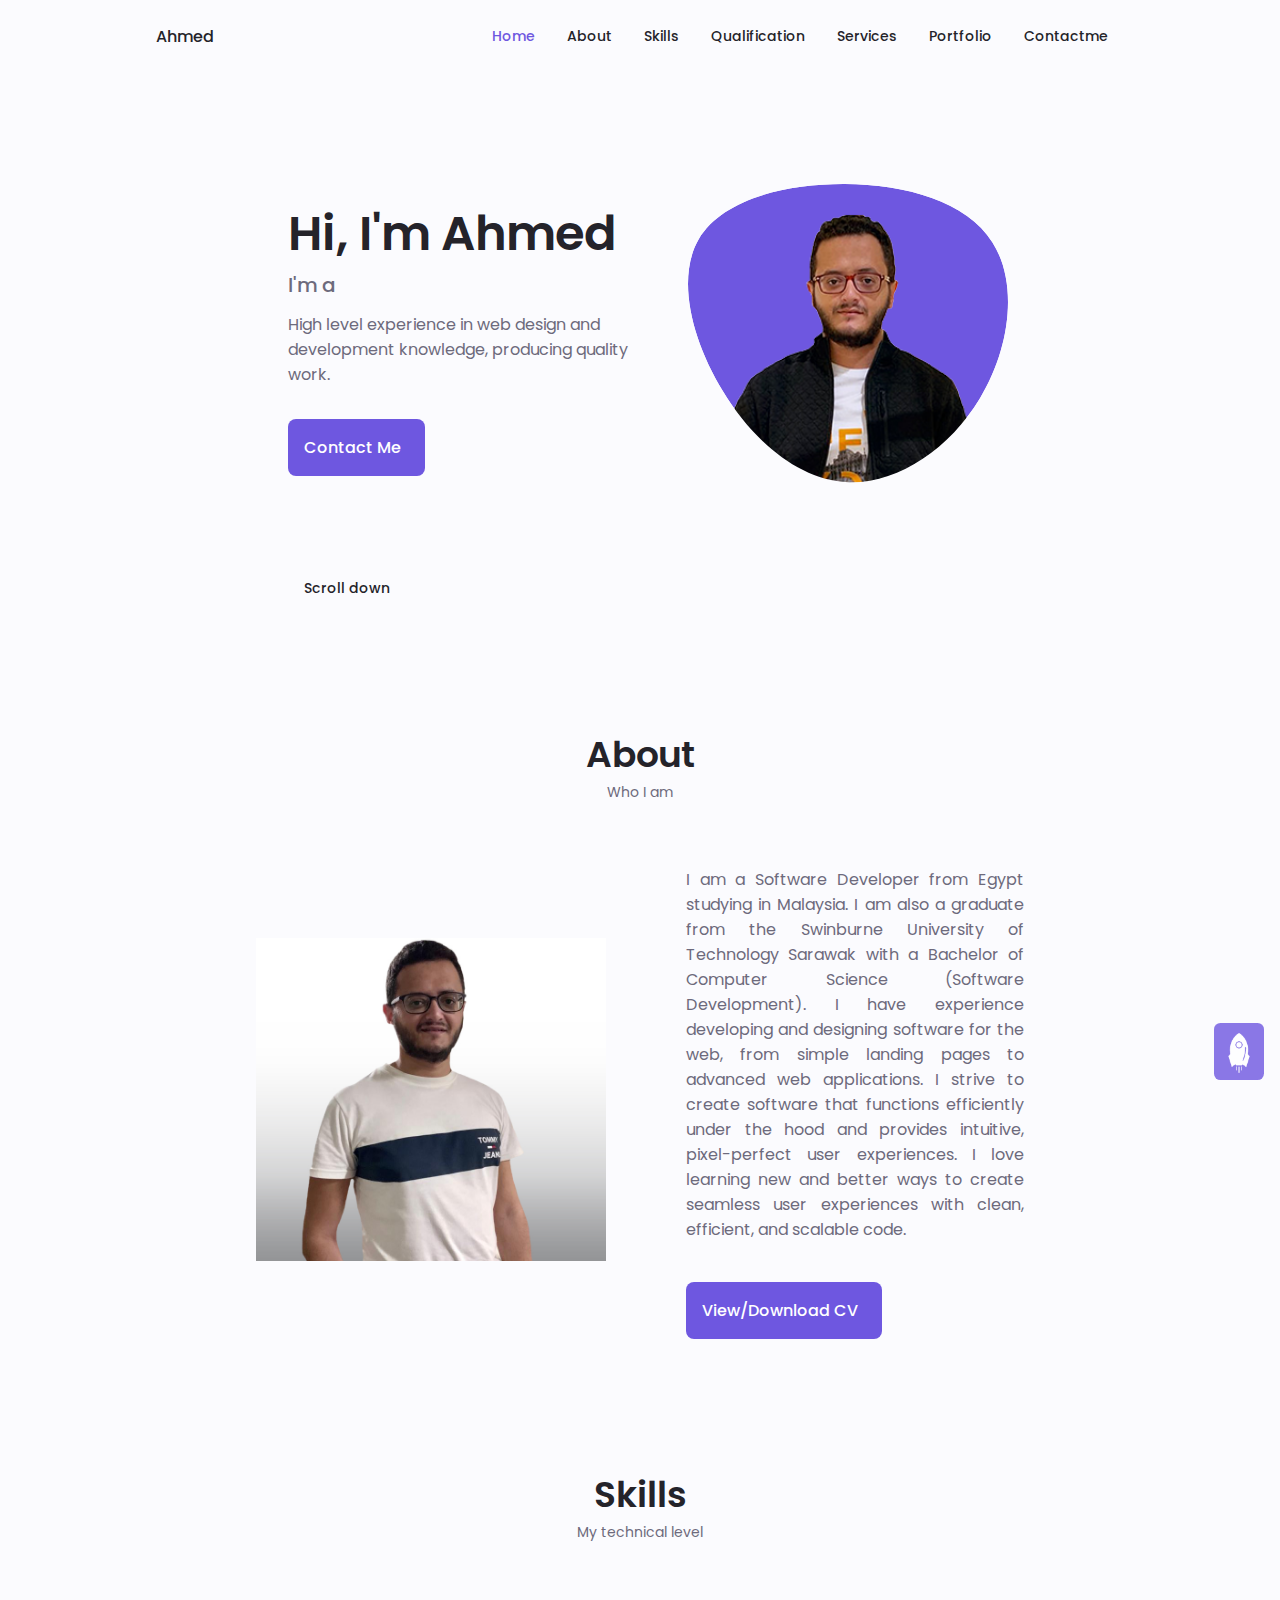
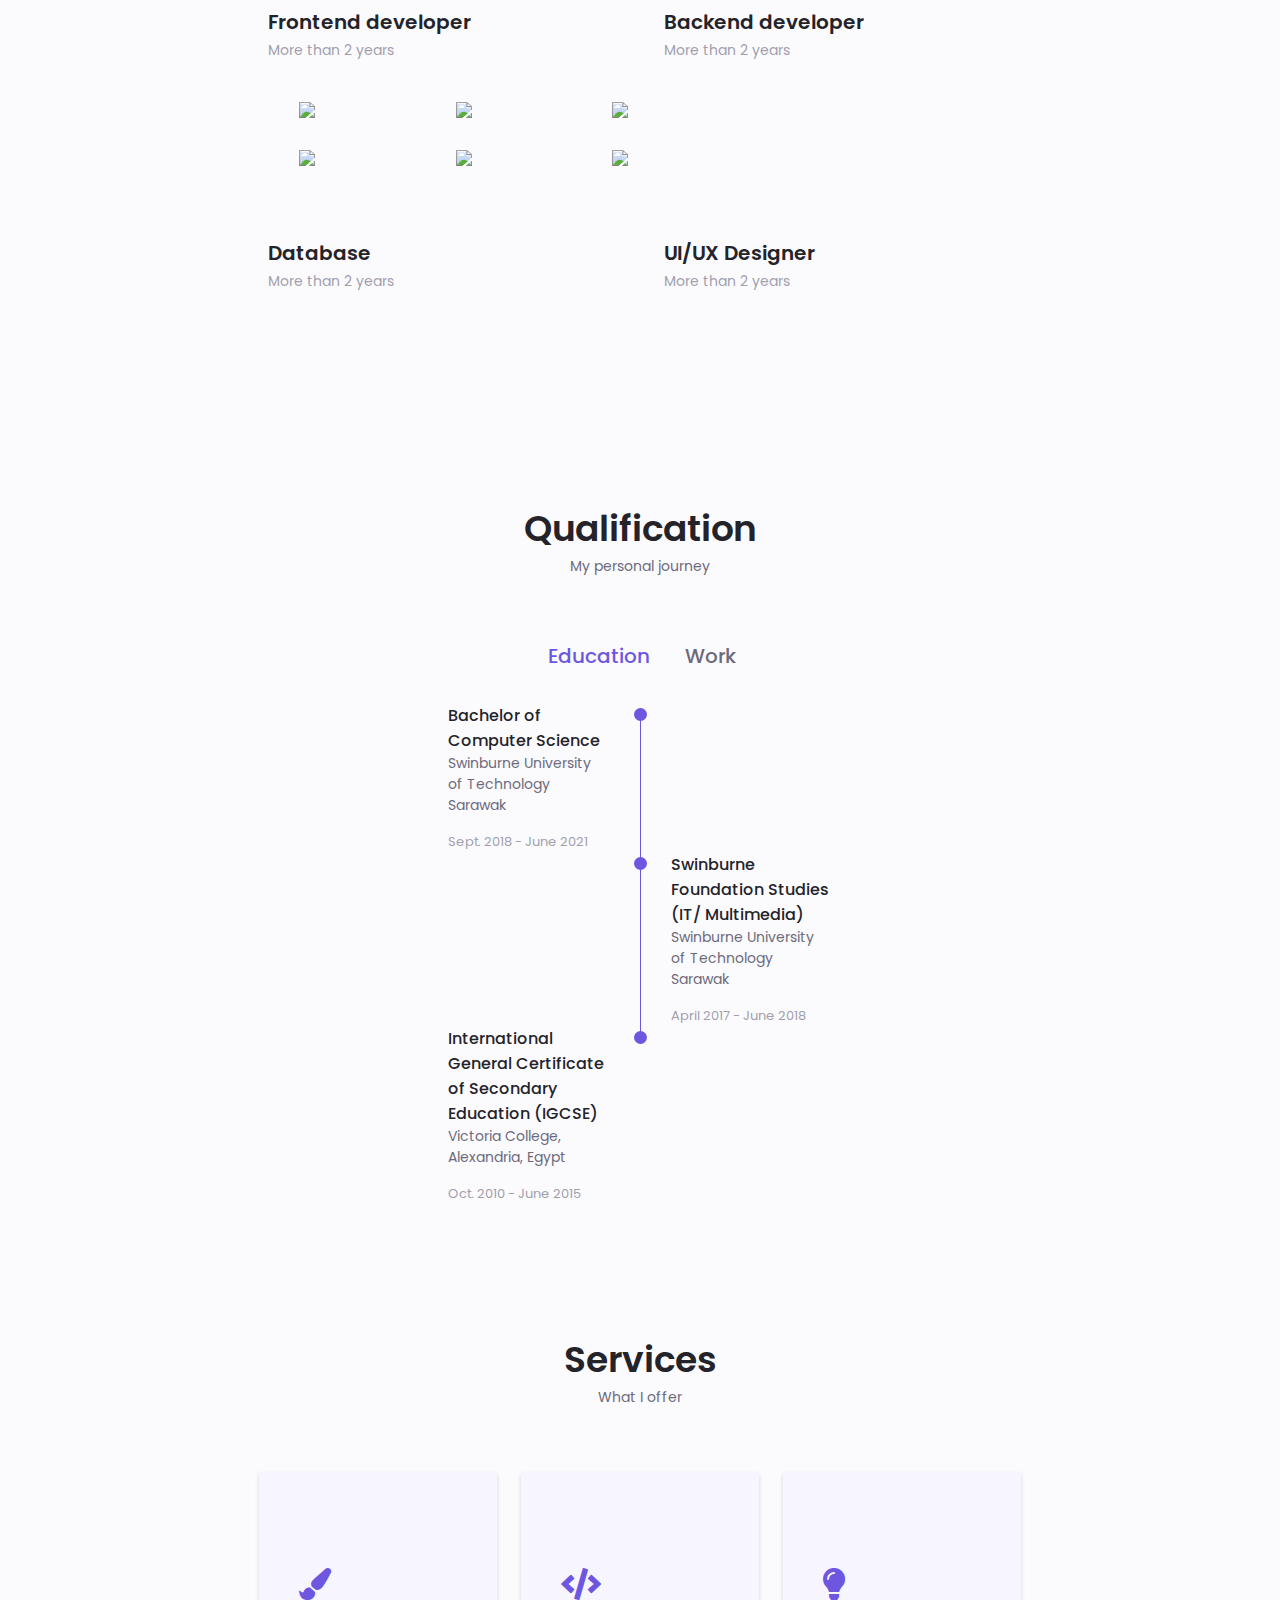
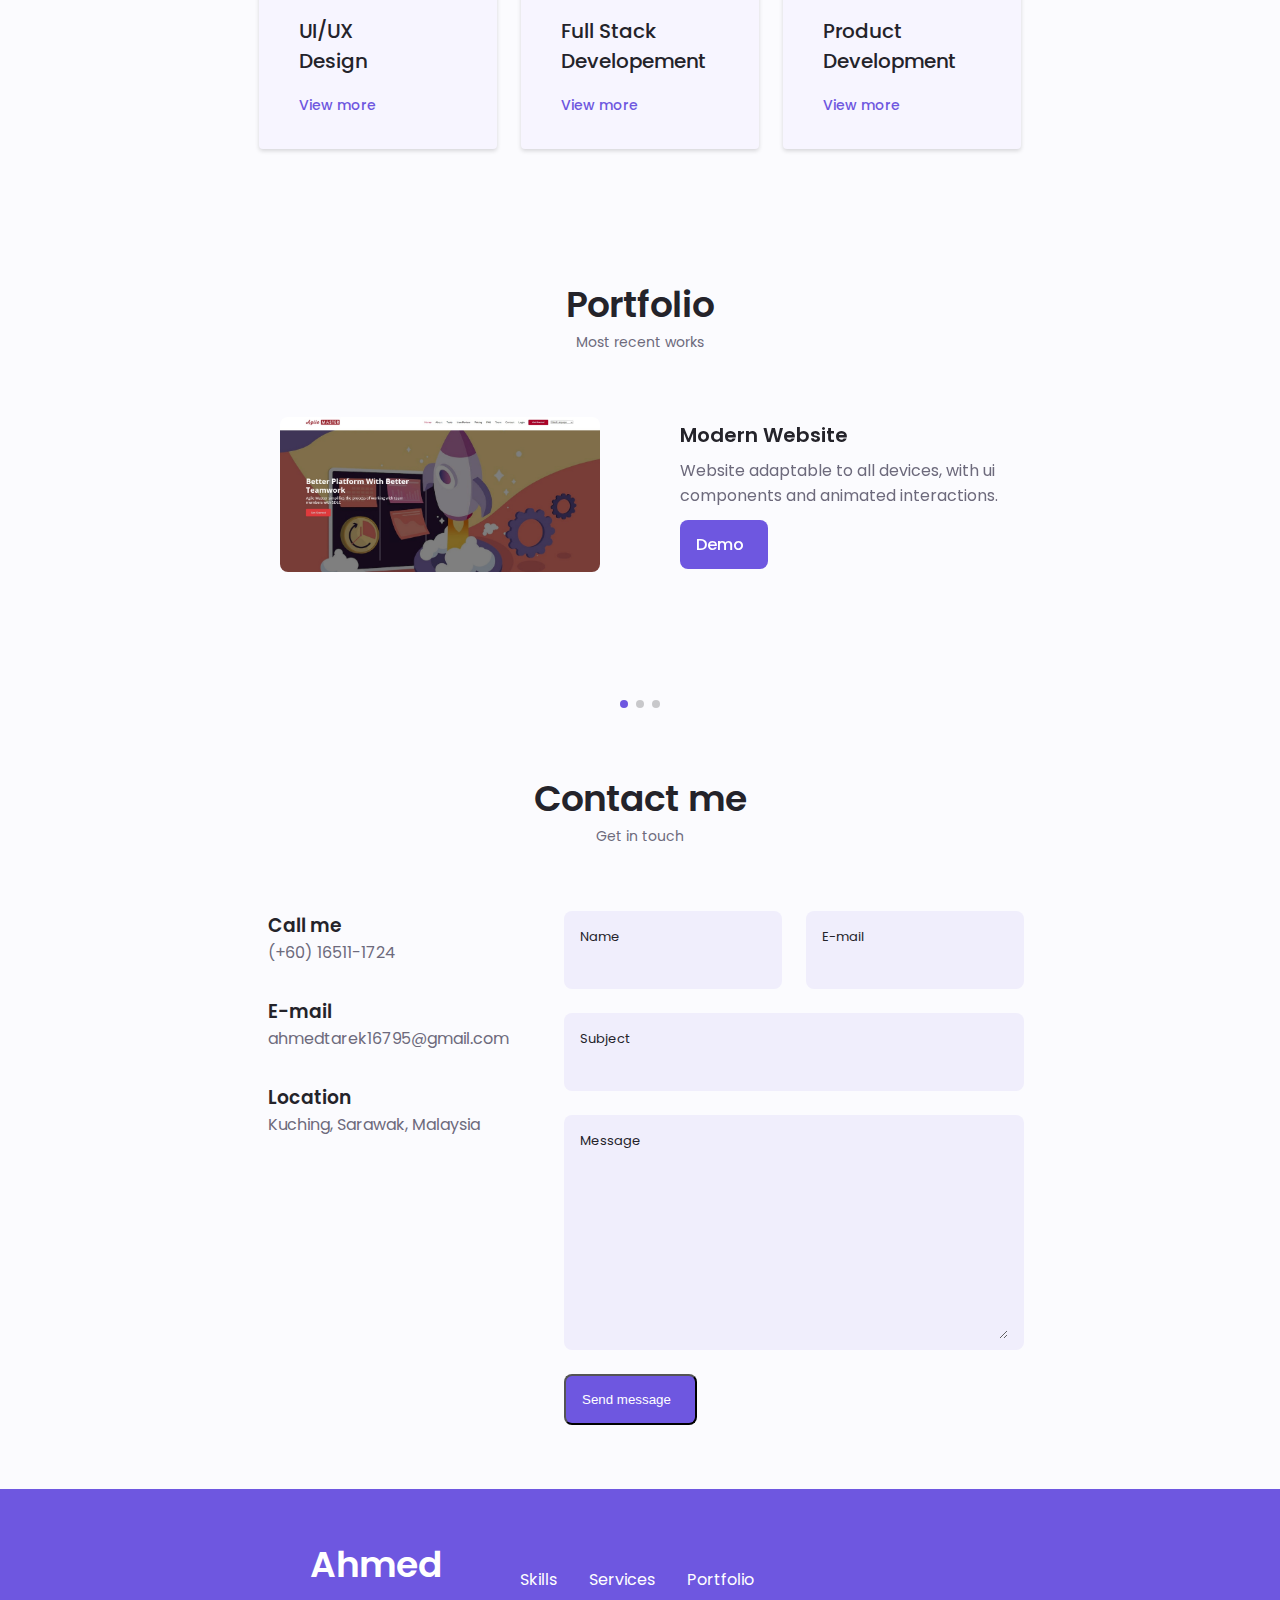
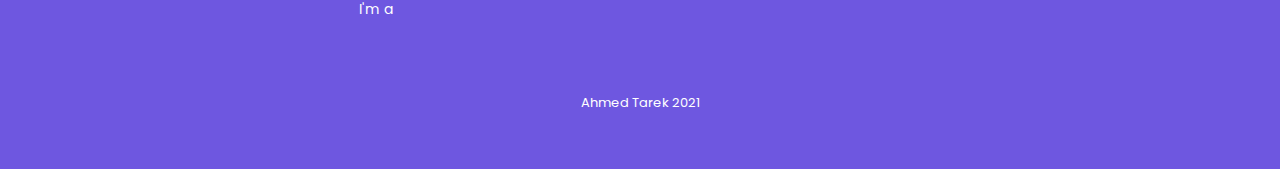
==== commit da6d7b9d: "fixed some errors" ====
--- a/index.html
+++ b/index.html
@@ -635,7 +635,7 @@
 
                         <!--==================== PORTFOLIO 3 ====================-->
                         <div class="portfolio__content grid swiper-slide">
-                            <img src="assets/img/portfolio3.jpg" alt="" class="portfolio__img">
+                            <img src="assets/img/myportfolio.jpg" alt="" class="portfolio__img">
 
                             <div class="portfolio_">
                                 <h3 class="portfolio__title">Online store</h3>
--- a/assets/css/styles.css
+++ b/assets/css/styles.css
@@ -126,6 +126,7 @@
     display:flex;
     justify-content: center;
     align-items: center;
+    z-index: 999;
   }
   .loader {
     display: inline-block;
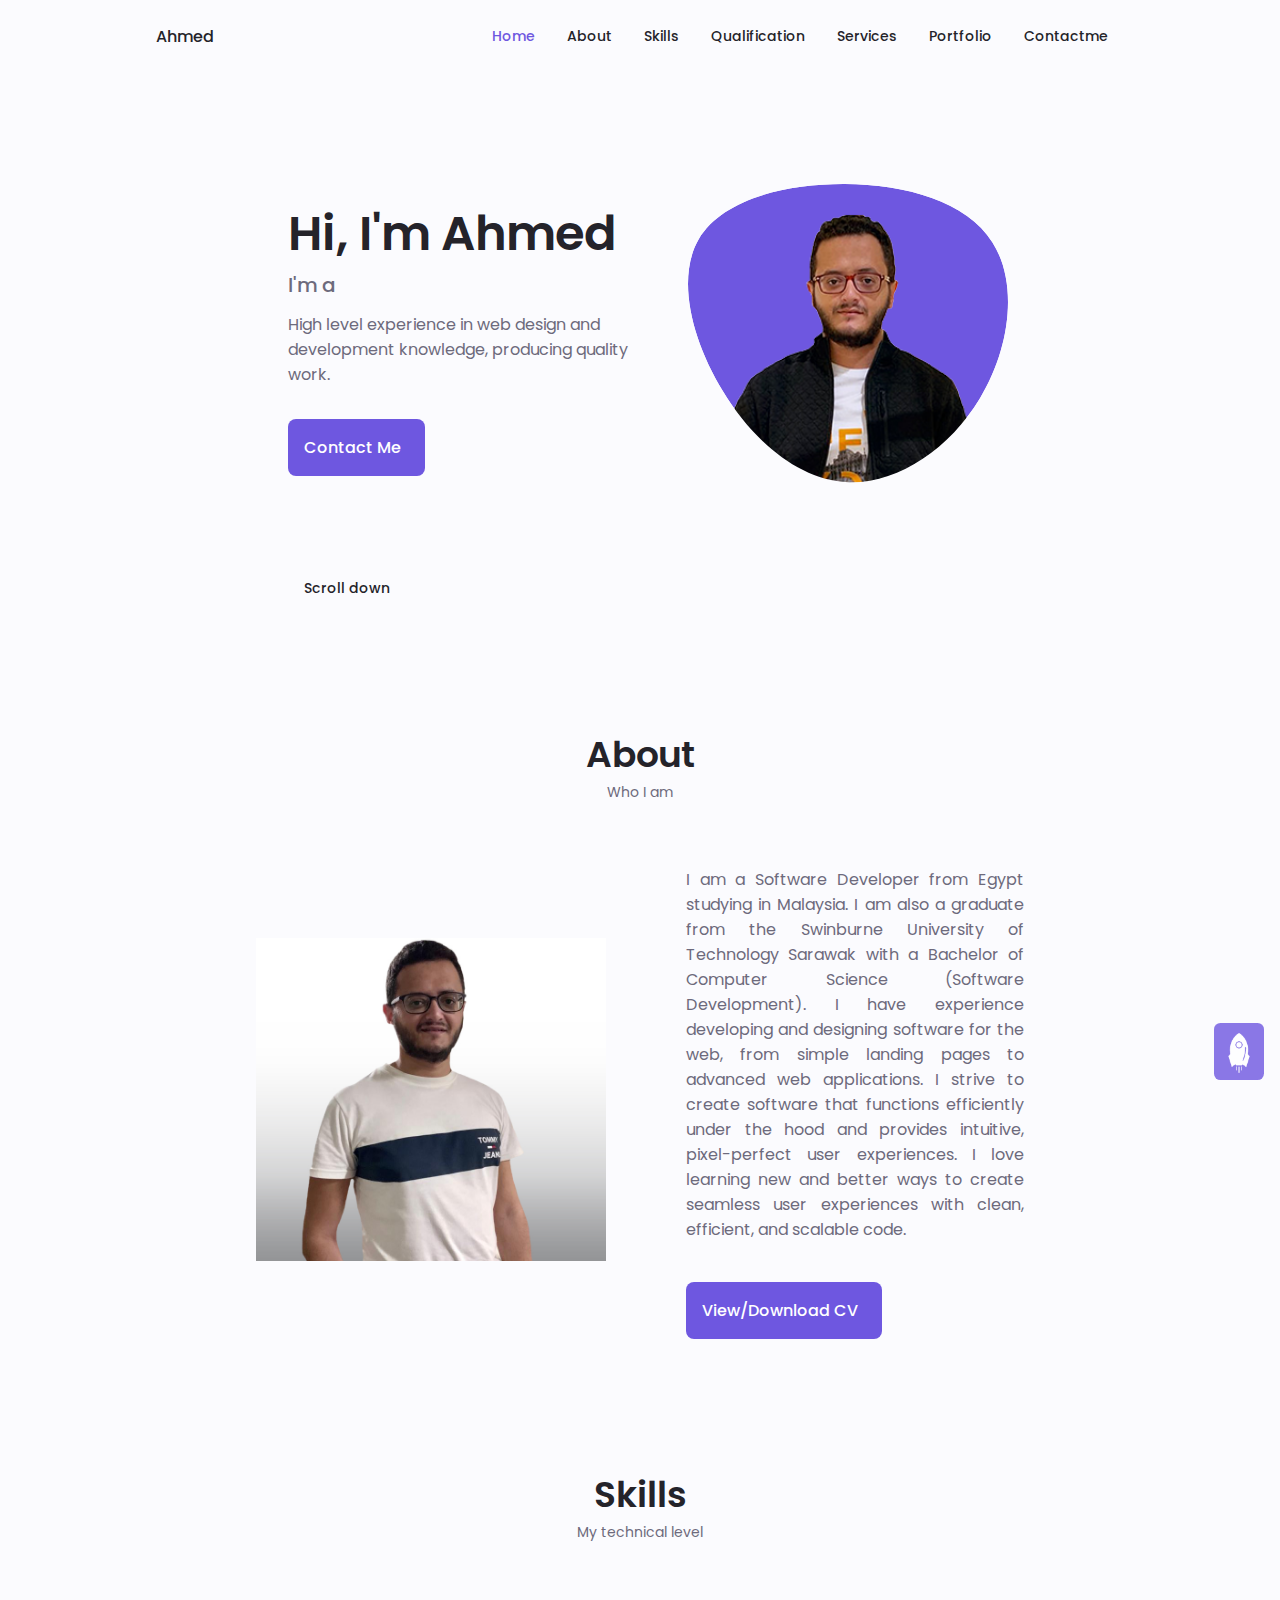
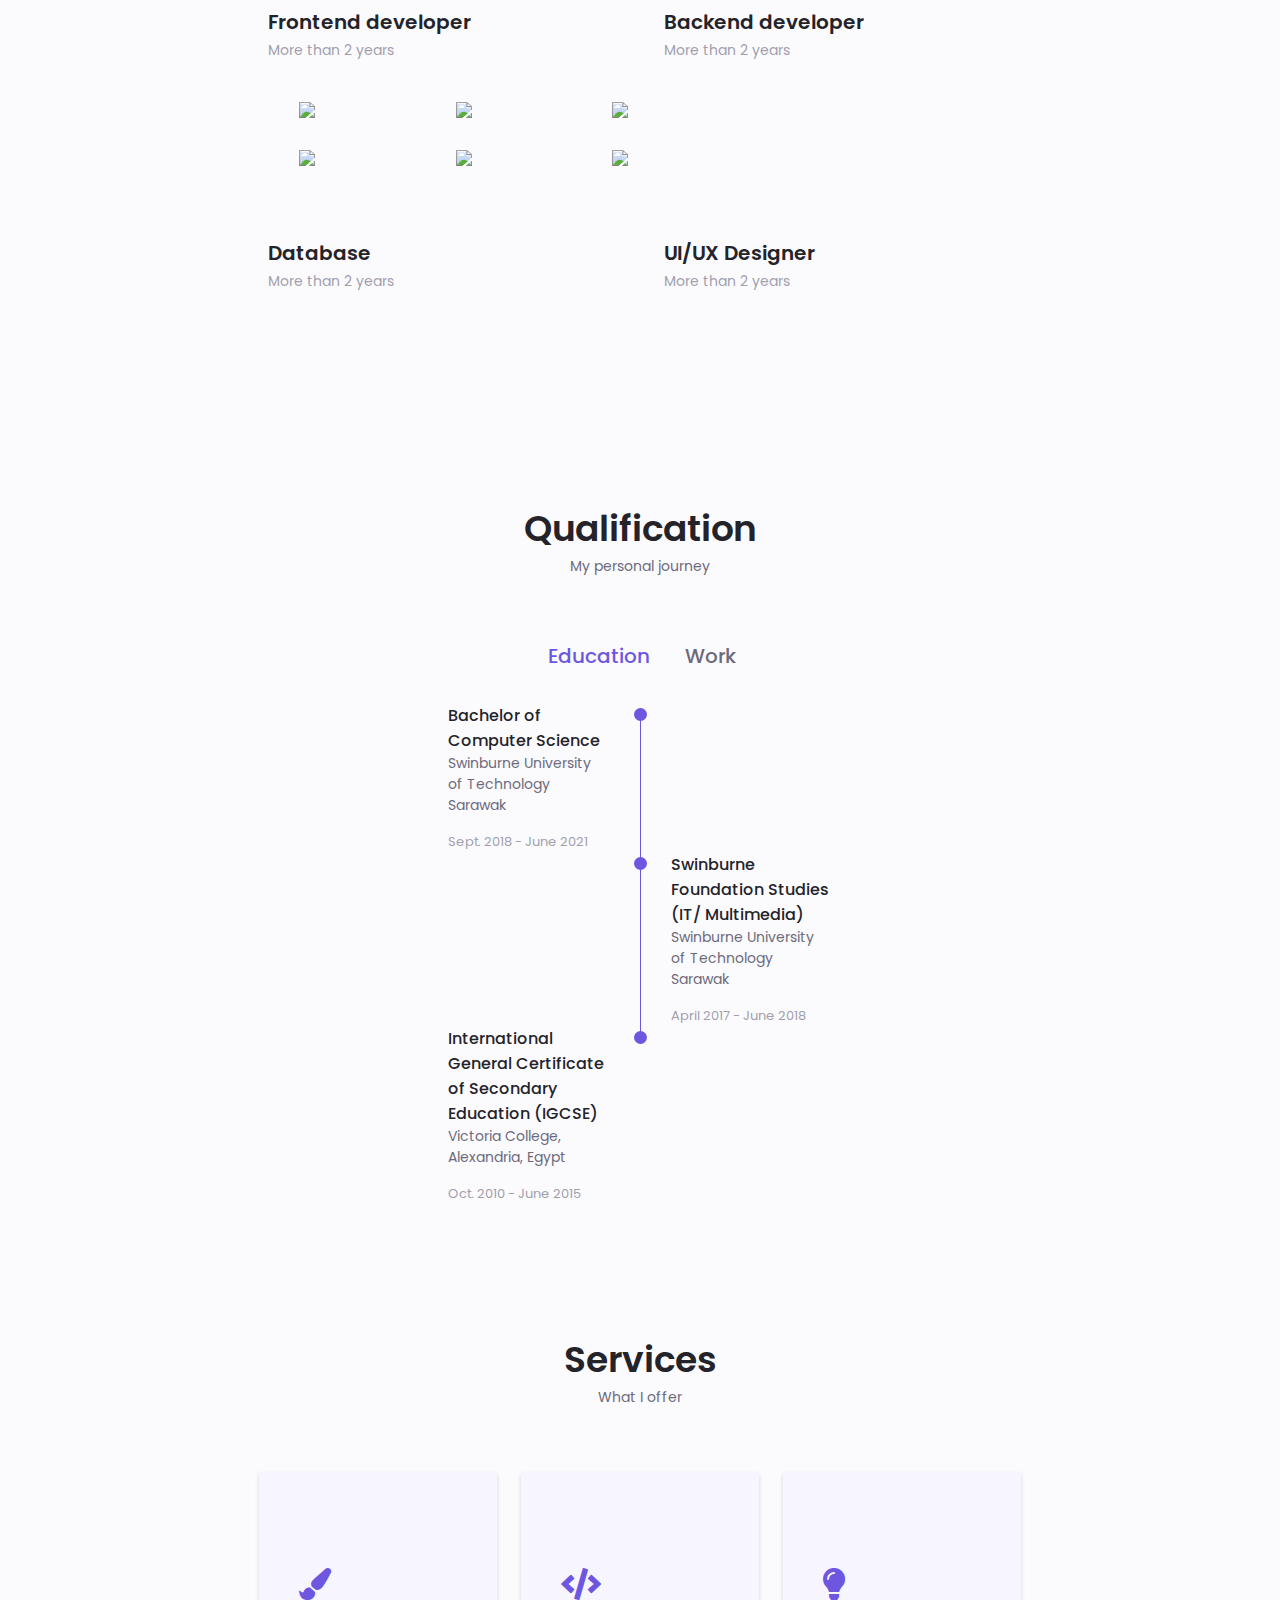
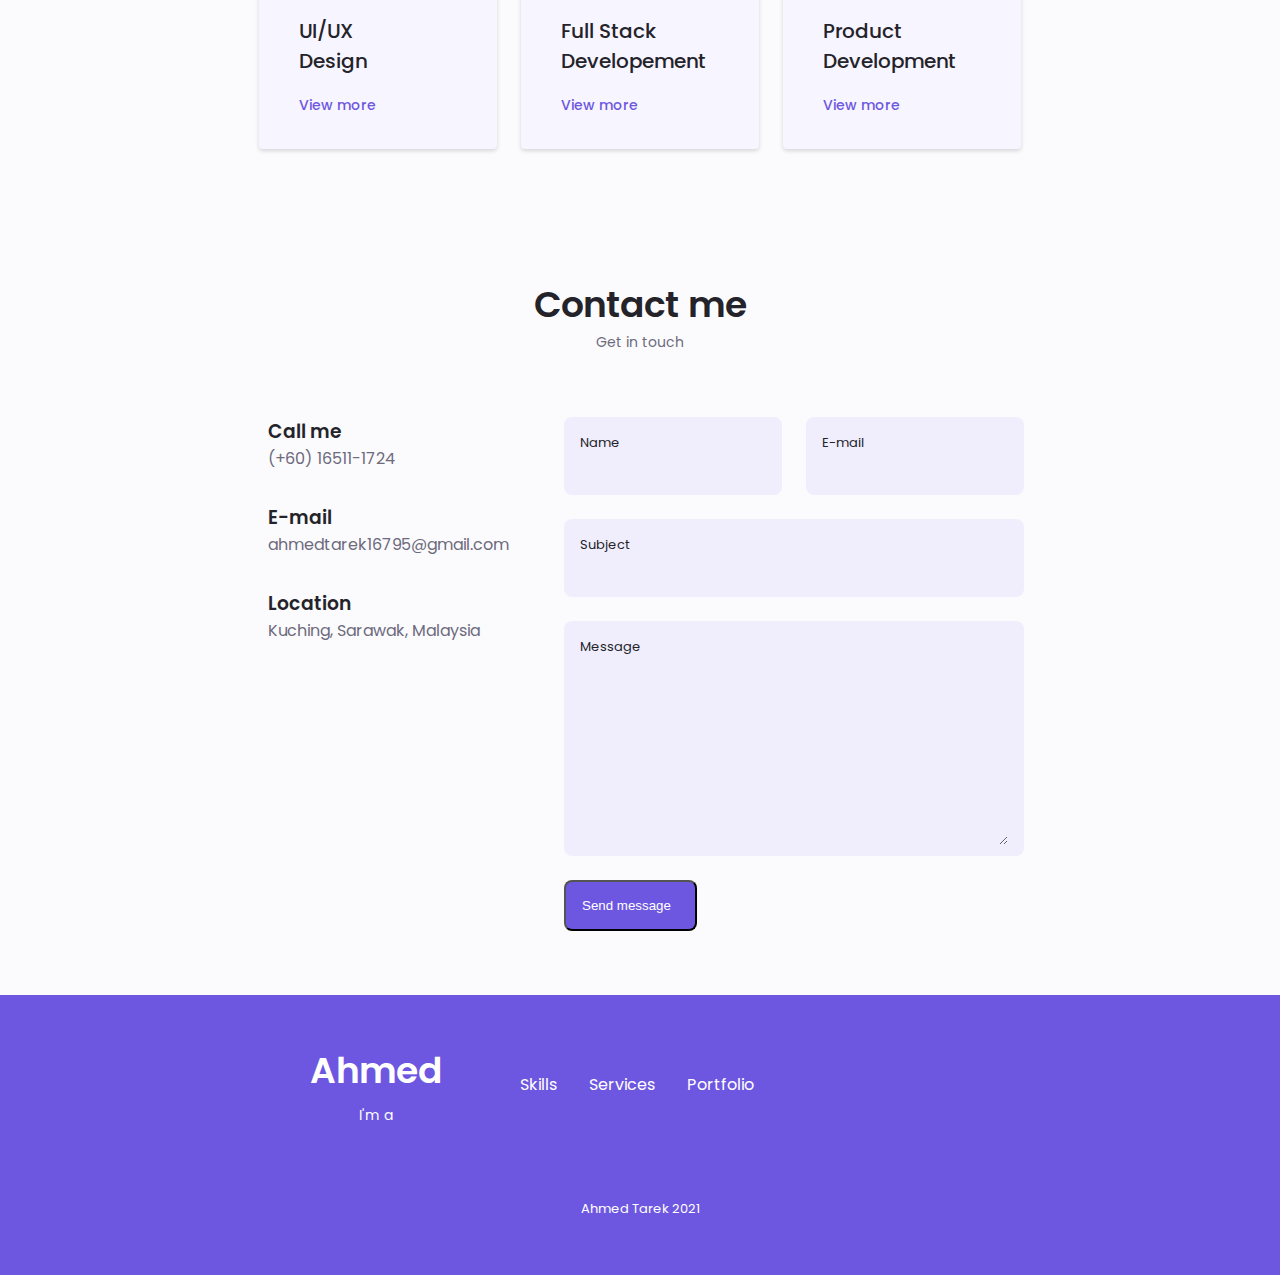
==== commit ba266312: "Incomplete Portfolio Section" ====
--- a/index.html
+++ b/index.html
@@ -596,72 +596,7 @@
             </section>
 
             <!--==================== PORTFOLIO ====================-->
-            <section class="portfolio section" id="portfolio">
-                <h2 class="section__title">Portfolio</h2>
-                <span class="section__subtitle">Most recent works</span>
-
-                <div class="portfolio__container container swiper-container">
-                    <div class="swiper-wrapper">
-                        <!--==================== PORTFOLIO 1 ====================-->
-                        <div class="portfolio__content grid swiper-slide">
-                            <img src="assets/img/portfolio.jpg" alt="" class="portfolio__img">
-
-                            <div class="portfolio_">
-                                <h3 class="portfolio__title">Modern Website</h3>
-                                <p class="portfolio__description">Website adaptable to all devices,
-                                    with ui components and animated interactions.</p> 
-                                <a href="#" class="button button--flex button--small portfolio__button">
-                                    Demo
-                                    <i class="uil uil-arrow-right button__icon"></i>
-                                </a>
-                            </div>
-                        </div>
-
-                        <!--==================== PORTFOLIO 2 ====================-->
-
-                        <div class="portfolio__content grid swiper-slide">
-                            <img src="assets/img/2.jpg" alt="" class="portfolio__img">
-
-                            <div class="portfolio_">
-                                <h3 class="portfolio__title">Brand design</h3>
-                                <p class="portfolio__description">Website adaptable to all devices, with
-                                    ui components and animated interactions.</p>
-                                <a href="#" class="button button--flex button--small portfolio__button">
-                                    Demo
-                                    <i class="uil uil-arrow-right button__icon"></i>
-                                </a>
-                            </div>
-                        </div>
-
-                        <!--==================== PORTFOLIO 3 ====================-->
-                        <div class="portfolio__content grid swiper-slide">
-                            <img src="assets/img/myportfolio.jpg" alt="" class="portfolio__img">
-
-                            <div class="portfolio_">
-                                <h3 class="portfolio__title">Online store</h3>
-                                <p class="portfolio__description">Website adaptable to all devices, with
-                                    ui components and animated interactions.</p>
-                                <a href="#" class="button button--flex button--small portfolio__button">
-                                    Demo
-                                    <i class="uil uil-arrow-right button__icon"></i>
-                                </a>
-                            </div>
-                        </div>
-                    </div>
-
-                    <!-- add arrows-->
-                    <div class="swiper-button-next">
-                        <i class="uil uil-angle-right-b swiper-portfolio-icon"></i>
-                    </div>
-
-                    <div class="swiper-button-prev">
-                        <i class="uil uil-angle-left-b swiper-portfolio-icon"></i>
-                    </div>
-
-                    <!-- Add Pagination -->
-                    <div class="swiper-pagination"></div>
-                </div>
-            </section>
+
 
             <!--==================== PROJECT IN MIND ====================-->
             <!-- <section class="project section">
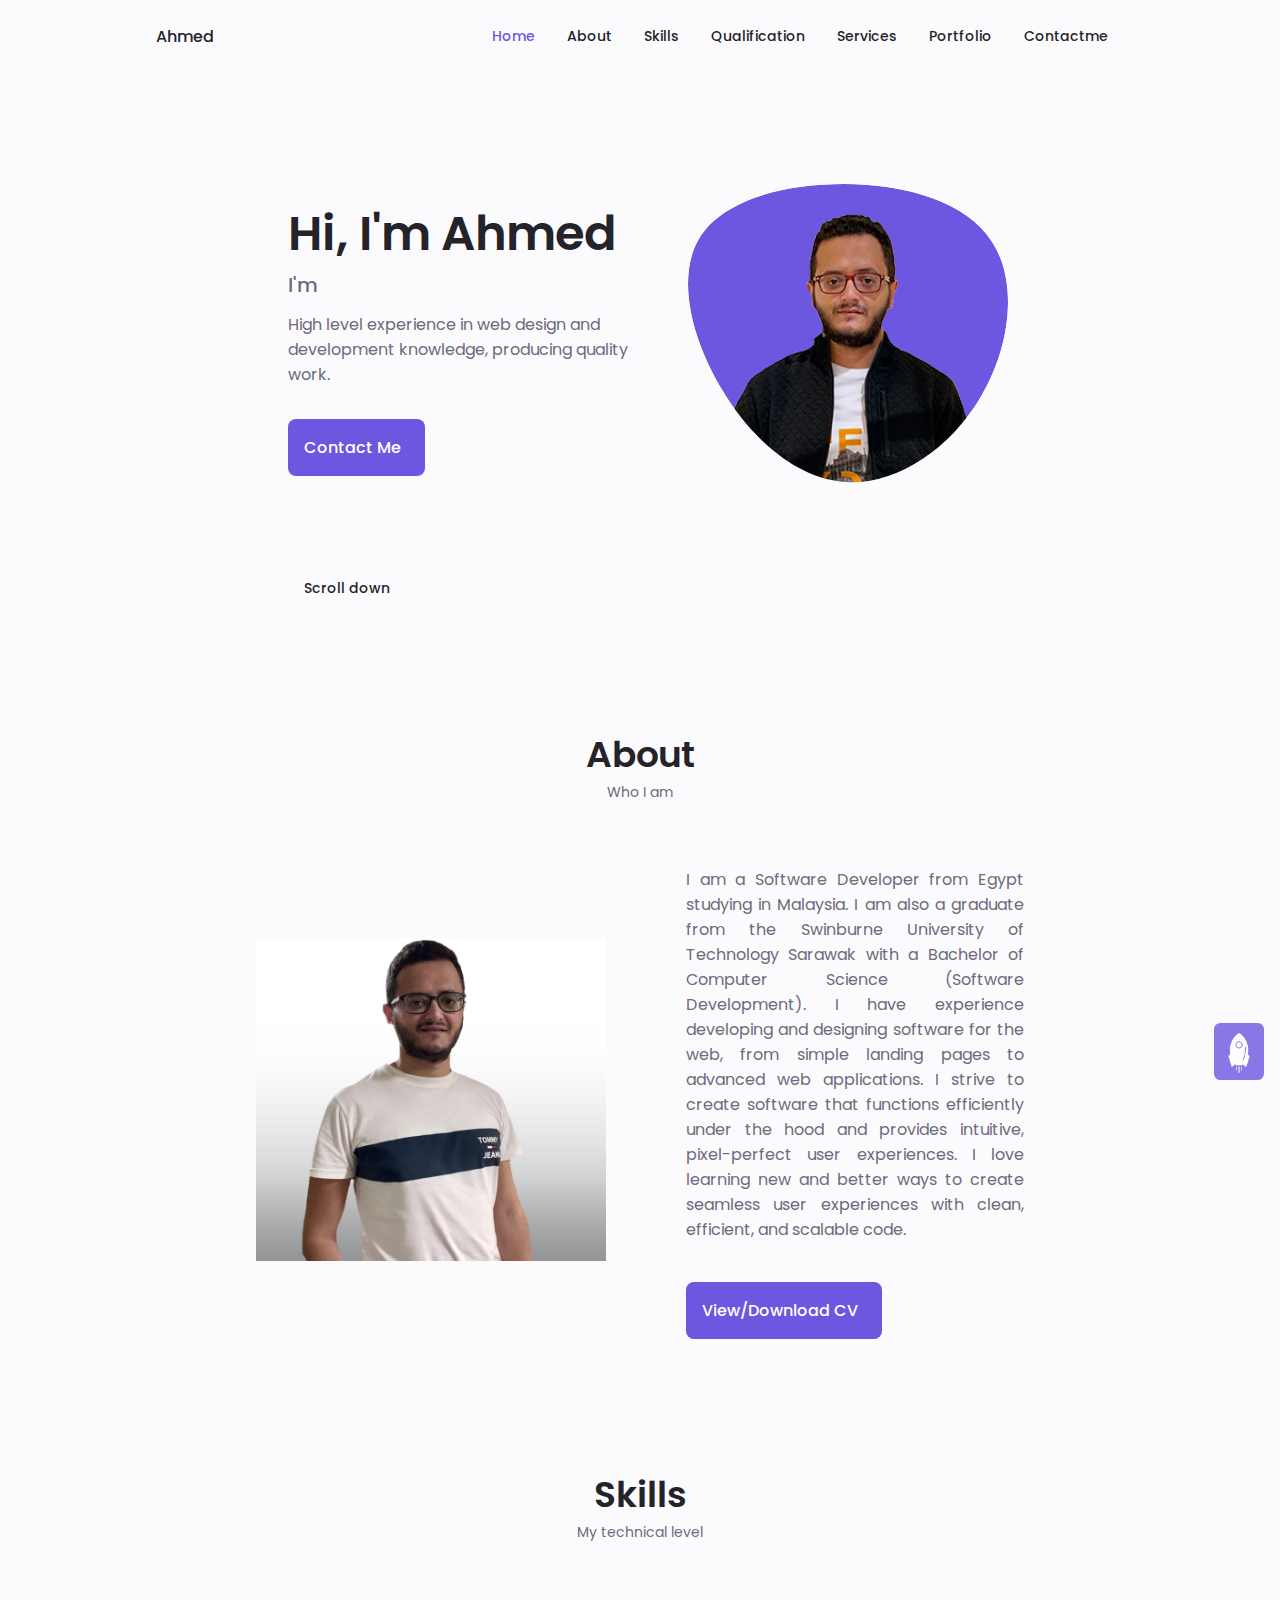
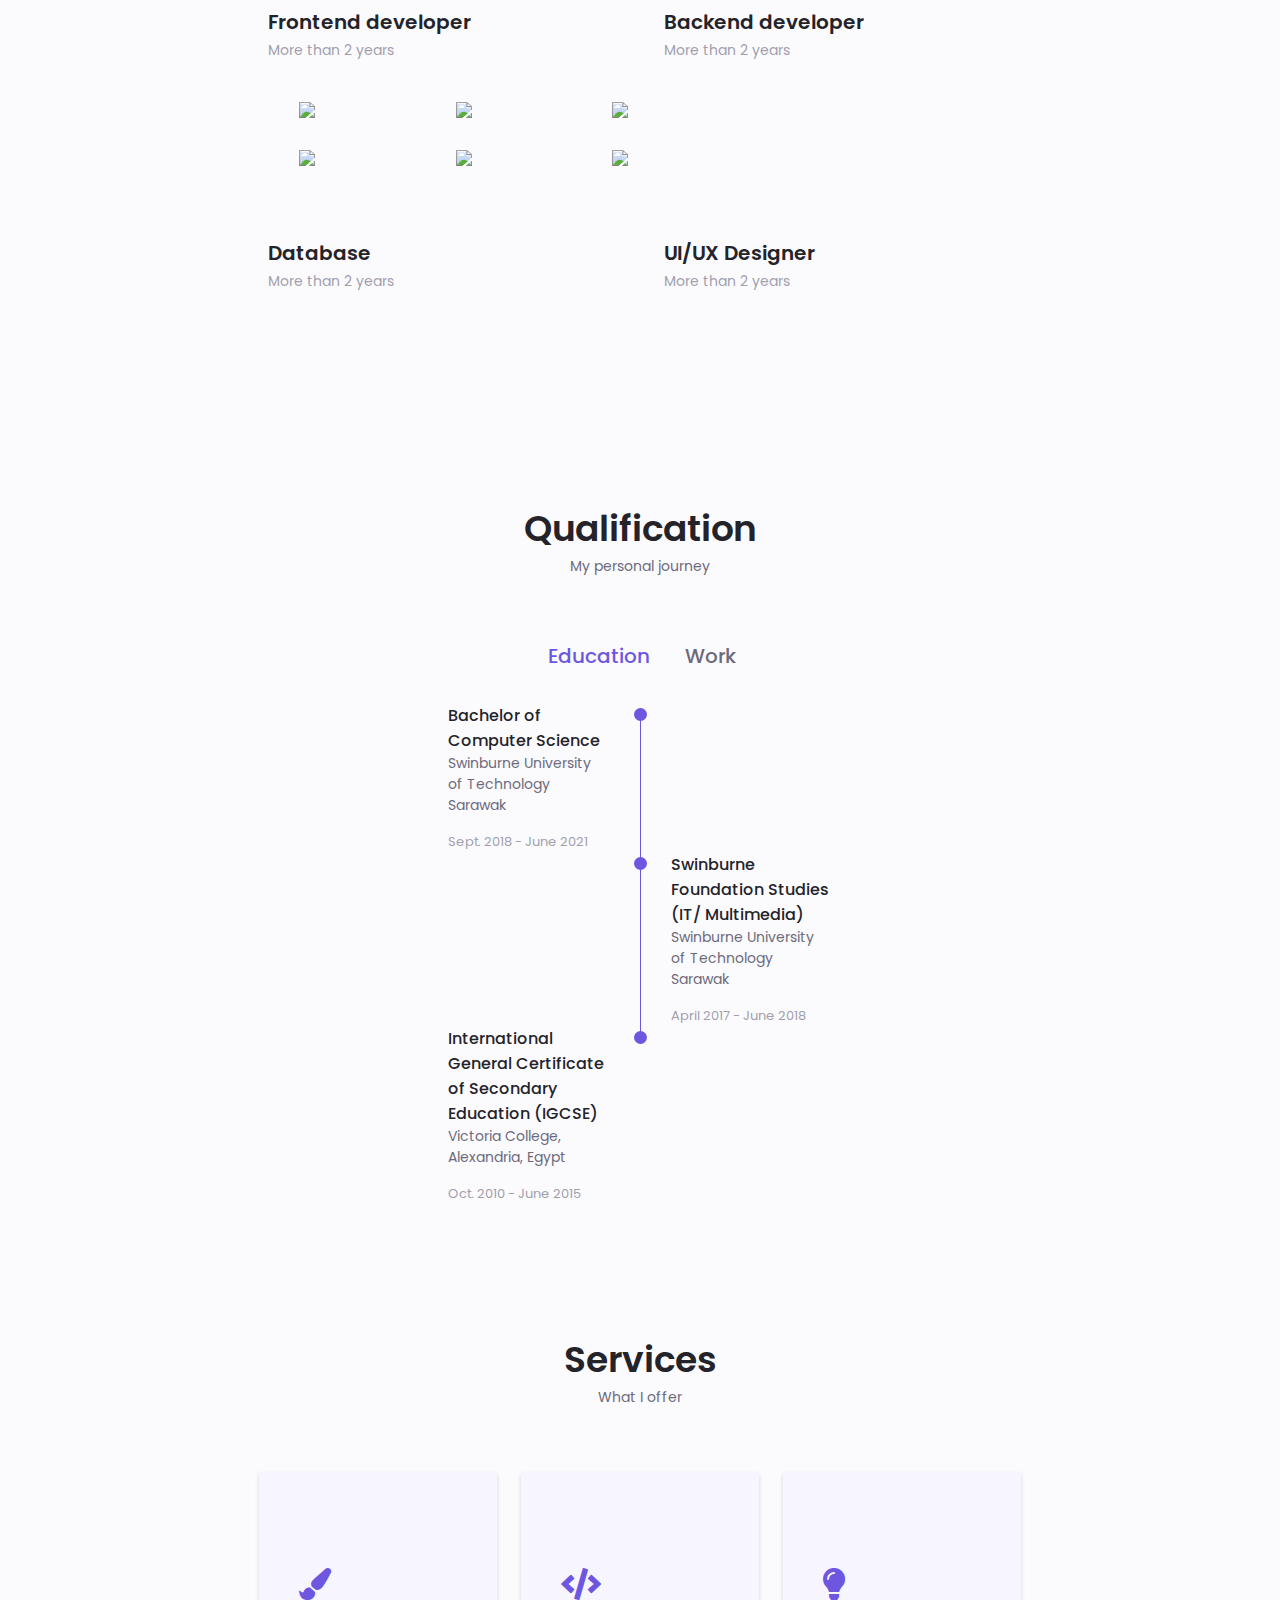
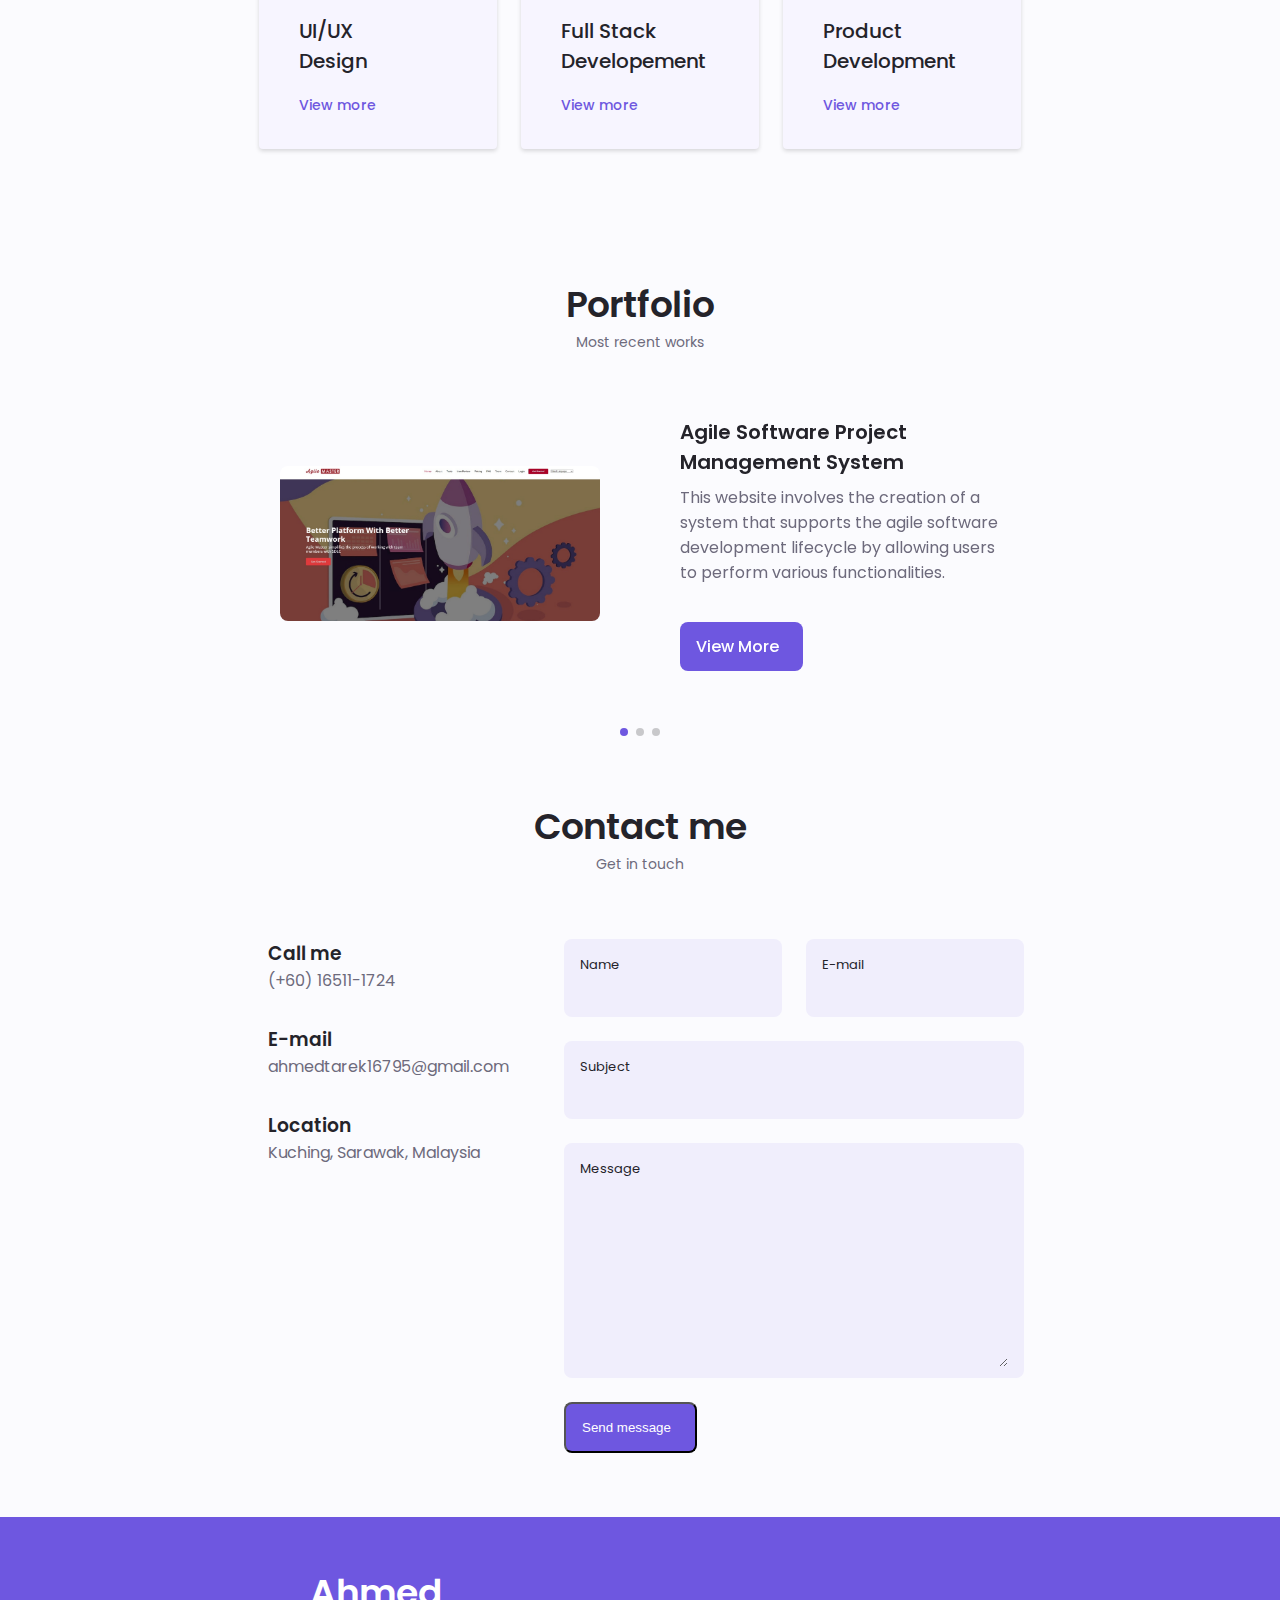
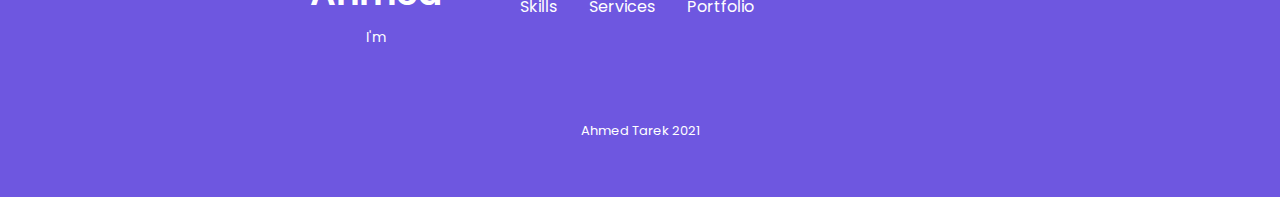
==== commit 55abc6b1: "Add Project details page" ====
--- a/index.html
+++ b/index.html
@@ -4,7 +4,7 @@
         <meta charset="UTF-8">
         <meta name="viewport" content="width=device-width, initial-scale=1.0">
 
-        <link rel="shortcut icon" href="assets/img/logo2.png">
+        <link rel="shortcut icon" href="assets/img/logo.png">
 
         <link rel="stylesheet" href="https://cdnjs.cloudflare.com/ajax/libs/font-awesome/5.15.3/css/all.min.css"/>
         <!--==================== DEVICON ====================-->
@@ -24,7 +24,7 @@
         <script src="https://cdnjs.cloudflare.com/ajax/libs/typed.js/2.0.11/typed.min.js"></script>
     
 
-        <title>Ahmed Tarek | Portfolio</title>
+        <title>Ahmed Tarek</title>
     </head>
     <body>
 
@@ -36,7 +36,7 @@
         <!--==================== HEADER ====================-->
         <header class="header" id="header">
             <nav class="nav container">
-                <a href="#" class="nav__logo">Ahmed</a>
+                <a href="index.html" class="nav__logo">Ahmed</a>
 
                 <div class="nav__menu" id="nav-menu">
                     <ul class="nav__list grid">
@@ -132,7 +132,7 @@
                             <!-- <h1 class="home__title">Hi, I'm <span class="home__title-color">Ahmed</span></h1> -->
                             <h1 class="home__title">Hi, I'm Ahmed</h1>
                             <!-- <h3 class="home__subtitle ">Full-stack Developer</h3> -->
-                            <h3 class="home__subtitle">I'm a <span class="typing"></span></h3>
+                            <h3 class="home__subtitle">I'm <span class="typing"></span></h3>
                             <p class="home__description">High level experience in web design and development knowledge, producing quality work.</p>
                             <a href="#contact" class="button button--flex">
                                 Contact Me <i class="uil uil-message button__icon"></i>
@@ -173,11 +173,11 @@
             </section>
 
               <!--==================== SKILLS ====================-->
-        <section class="skills section" id="skills">
-            <h2 class="section__title">Skills</h2>
-            <span class="section__subtitle">My technical level</span>
-
-            <div class="skills__container container grid">
+            <section class="skills section" id="skills">
+                <h2 class="section__title">Skills</h2>
+                <span class="section__subtitle">My technical level</span>
+
+                <div class="skills__container container grid">
                 <!--==================== SKILLS 1 ====================-->
                 <div class="skills__cont">
                     <div class="skills__content skills__open">
@@ -292,8 +292,8 @@
                         </div>
                     </div>
                 </div>
-            </div>
-        </section>
+                </div>
+            </section>
 
 
             <!--==================== QUALIFICATION ====================-->
@@ -596,7 +596,70 @@
             </section>
 
             <!--==================== PORTFOLIO ====================-->
-
+            <section class="portfolio section" id="portfolio">
+                <h2 class="section__title">Portfolio</h2>
+                <span class="section__subtitle">Most recent works</span>
+
+                <div class="portfolio__container container swiper-container">
+                    <div class="swiper-wrapper">
+                        <!--==================== PORTFOLIO 1 ====================-->
+                        <div class="portfolio__content grid swiper-slide">
+                            <img src="assets/img/portfolio.jpg" alt="" class="portfolio__img">
+
+                            <div class="portfolio_">
+                                <h3 class="portfolio__title">Agile Software Project Management System</h3>
+                                <p class="portfolio__description">This website involves the creation of a system that supports the agile software development lifecycle by allowing users to perform various functionalities.</p>
+                                <br>
+                                <a href="portfolio-details1.html" class="button button--flex button--small portfolio__button">
+                                    View More
+                                    <i class="uil uil-arrow-right button__icon"></i>
+                                </a>
+                            </div>
+                        </div>
+
+                        <!--==================== PORTFOLIO 2 ====================-->
+
+                        <div class="portfolio__content grid swiper-slide">
+                            <img src="assets/img/2.jpg" alt="" class="portfolio__img">
+
+                            <div class="portfolio_">
+                                <h3 class="portfolio__title">Craft Pop House Website</h3>
+                                <p class="portfolio__description">The Craft Pop House is an E-commercial Website that provide an online platform for both buyer and seller.</p>
+                                <a href="portfolio-details2.html" class="button button--flex button--small portfolio__button">
+                                    View More
+                                    <i class="uil uil-arrow-right button__icon"></i>
+                                </a>
+                            </div>
+                        </div>
+
+                        <!--==================== PORTFOLIO 3 ====================-->
+                        <div class="portfolio__content grid swiper-slide">
+                            <img src="assets/img/myportfolio.jpg" alt="" class="portfolio__img">
+
+                            <div class="portfolio_">
+                                <h3 class="portfolio__title">Personal Portfolio Website</h3>
+                                <p class="portfolio__description">My portfolio website</p>
+                                <a href="https://ahmedtarek.tech/" class="button button--flex button--small portfolio__button">
+                                    Vist Website
+                                    <i class="uil uil-arrow-right button__icon"></i>
+                                </a>
+                            </div>
+                        </div>
+                    </div>
+
+                    <!-- add arrows-->
+                    <div class="swiper-button-next">
+                        <i class="uil uil-angle-right-b swiper-portfolio-icon"></i>
+                    </div>
+
+                    <div class="swiper-button-prev">
+                        <i class="uil uil-angle-left-b swiper-portfolio-icon"></i>
+                    </div>
+
+                    <!-- Add Pagination -->
+                    <div class="swiper-pagination"></div>
+                </div>
+            </section>
 
             <!--==================== PROJECT IN MIND ====================-->
             <!-- <section class="project section">
@@ -698,7 +761,7 @@
                     <div>
                         <h1 class="footer__title">Ahmed</h1>
                         <!-- <h3 class="home__subtitle">I'm a <span class="typing"></span></h3> -->
-                        <span class="footer__subtitle">I'm a <span class="typing-2"></span></span>
+                        <span class="footer__subtitle">I'm <span class="typing-2"></span></span>
                     </div>
     
                     <ul class="footer__links">
--- a/assets/css/styles.css
+++ b/assets/css/styles.css
@@ -119,7 +119,7 @@
 .loader-wrapper {
     width: 100%;
     height: 100%;
-    position: absolute;
+    position: fixed;
     top: 0;
     left: 0;
     background-color: var(--first-color);
@@ -127,6 +127,7 @@
     justify-content: center;
     align-items: center;
     z-index: 999;
+    opacity: 0.9;
   }
   .loader {
     display: inline-block;
@@ -1358,4 +1359,83 @@
         height: 200px;
         
     }
-}+}
+
+/*--------------------------------------------------------------
+# Portfolio
+--------------------------------------------------------------*/
+.project-details{
+    background-color: var(--body-color);
+    padding-top: 4.5rem;
+    overflow: initial;
+}
+
+#portfolio-details h2{
+    margin-bottom: var(--mb-3);
+}
+
+
+
+  /*--------------------------------------------------------------
+# Portfolio Details
+--------------------------------------------------------------*/
+.portfolio-details {
+    padding-top: 40px;
+  }
+  
+  .portfolio-details .portfolio-details-container {
+    position: relative;
+  }
+  
+  .portfolio-details .portfolio-details-carousel {
+    position: relative;
+    z-index: 1;
+  }
+  
+  .portfolio-details .portfolio-details-carousel .owl-nav, .portfolio-details .portfolio-details-carousel .owl-dots {
+    margin-top: 5px;
+    text-align: left;
+  }
+  
+  .portfolio-details .portfolio-details-carousel .owl-dot {
+    display: inline-block;
+    margin: 0 10px 0 0;
+    width: 12px;
+    height: 12px;
+    border-radius: 50%;
+    background-color: #ddd !important;
+  }
+  
+  .portfolio-details .portfolio-details-carousel .owl-dot.active {
+    background-color: var(--first-color) !important;
+  }
+  
+  .portfolio-details .portfolio-description {
+    padding-top: 10px;
+  }
+  
+  .portfolio-details .portfolio-description h2 {
+    width: 100%;
+    font-size: 26px;
+    font-weight: 700;
+    /* margin-bottom: 10px; */
+  }
+  
+  .portfolio-details .portfolio-description p {
+    padding: 0 0 0 0;
+    color: var(--text-color);
+    margin: 0;
+    top: 0;
+  }
+  
+  @media (max-width: 768px) {
+    .portfolio-details .portfolio-description h2 {
+      width: 100%;
+    }
+    .portfolio-details .portfolio-info {
+      position: static;
+      margin-top: 30px;
+    }
+  }
+
+  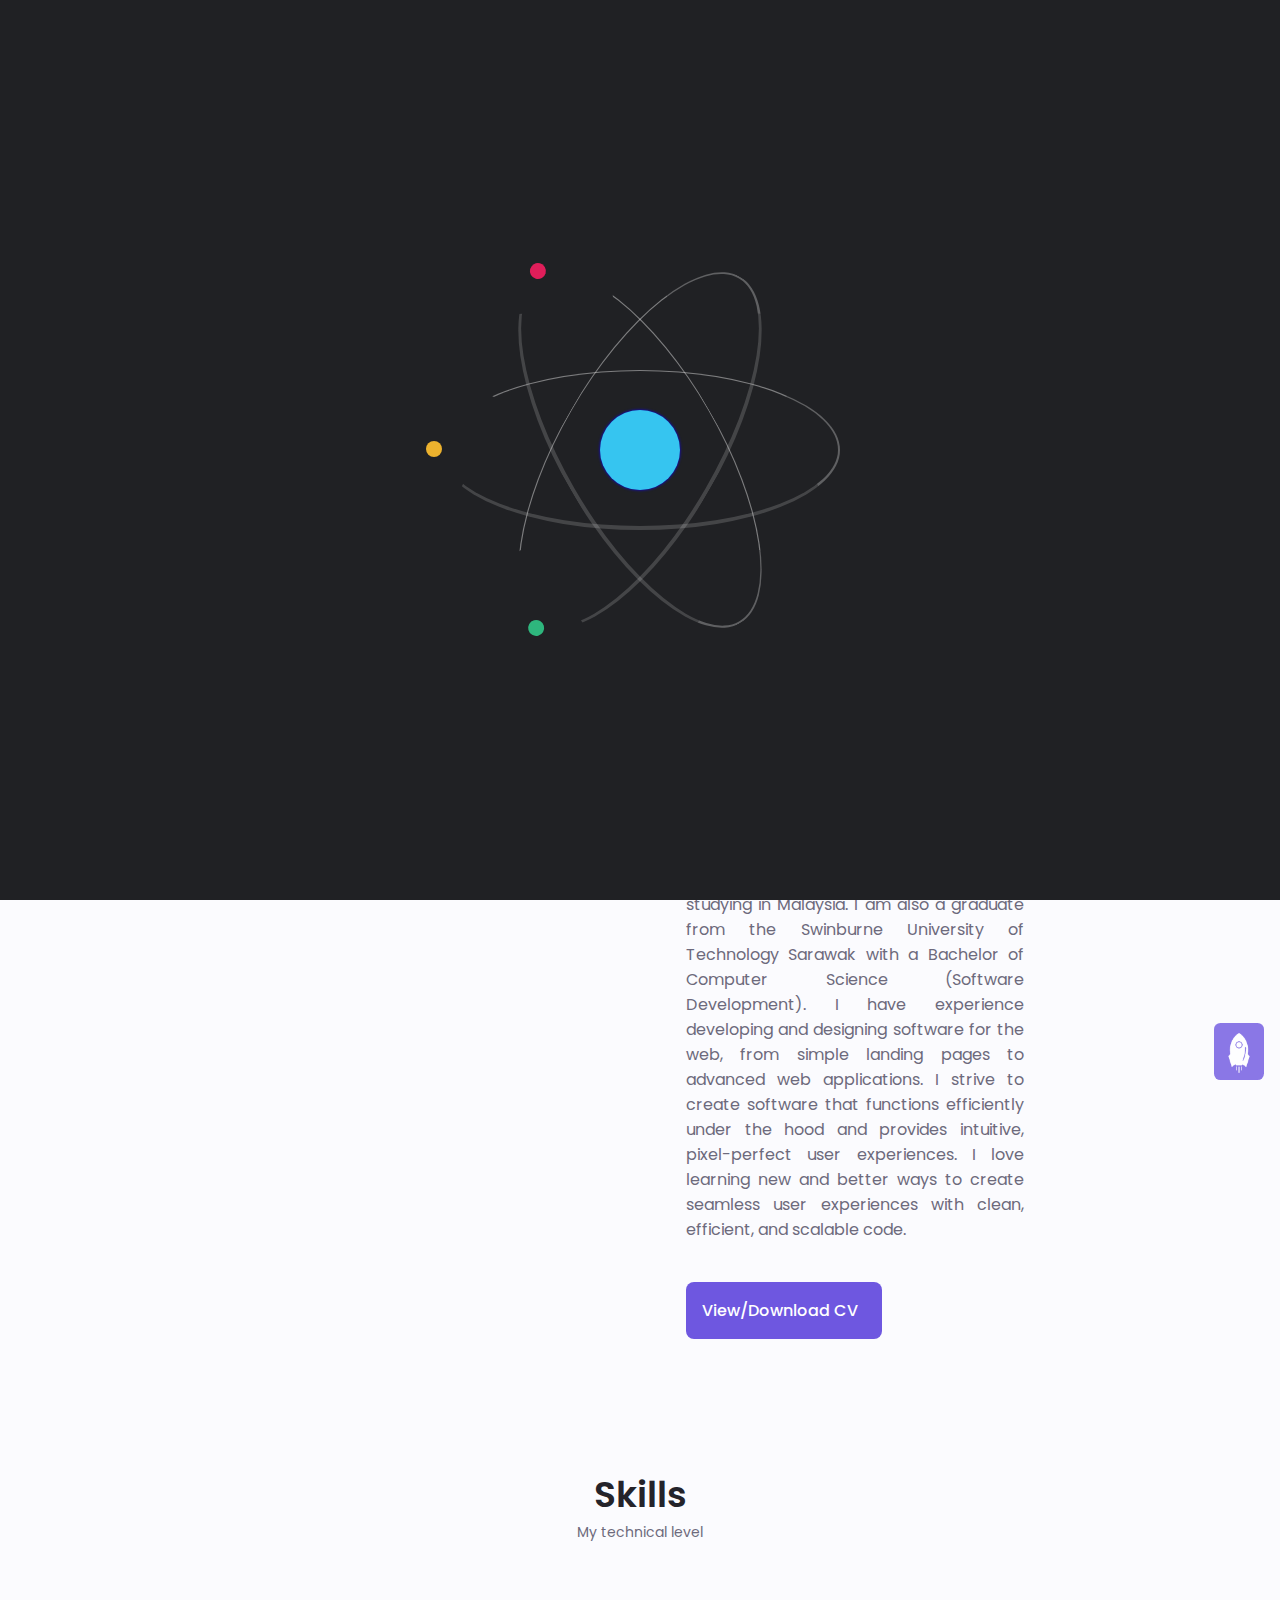
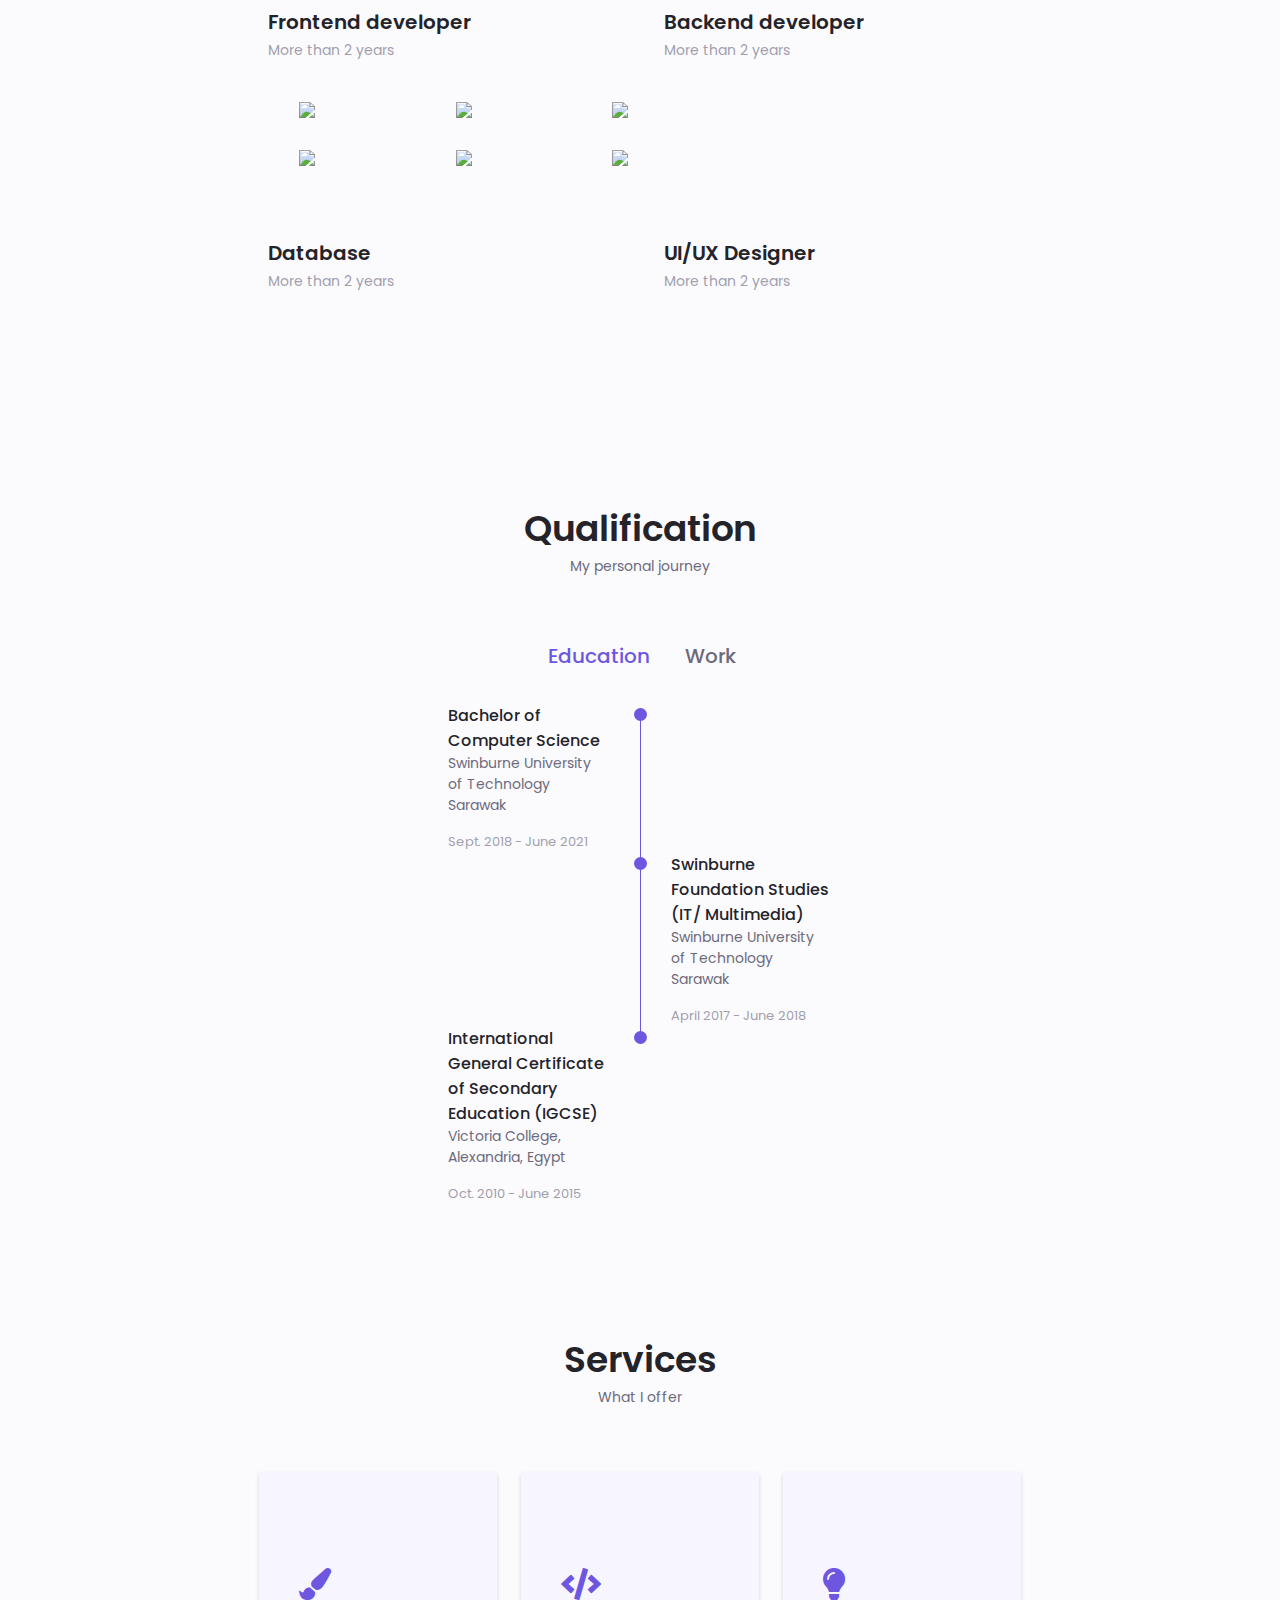
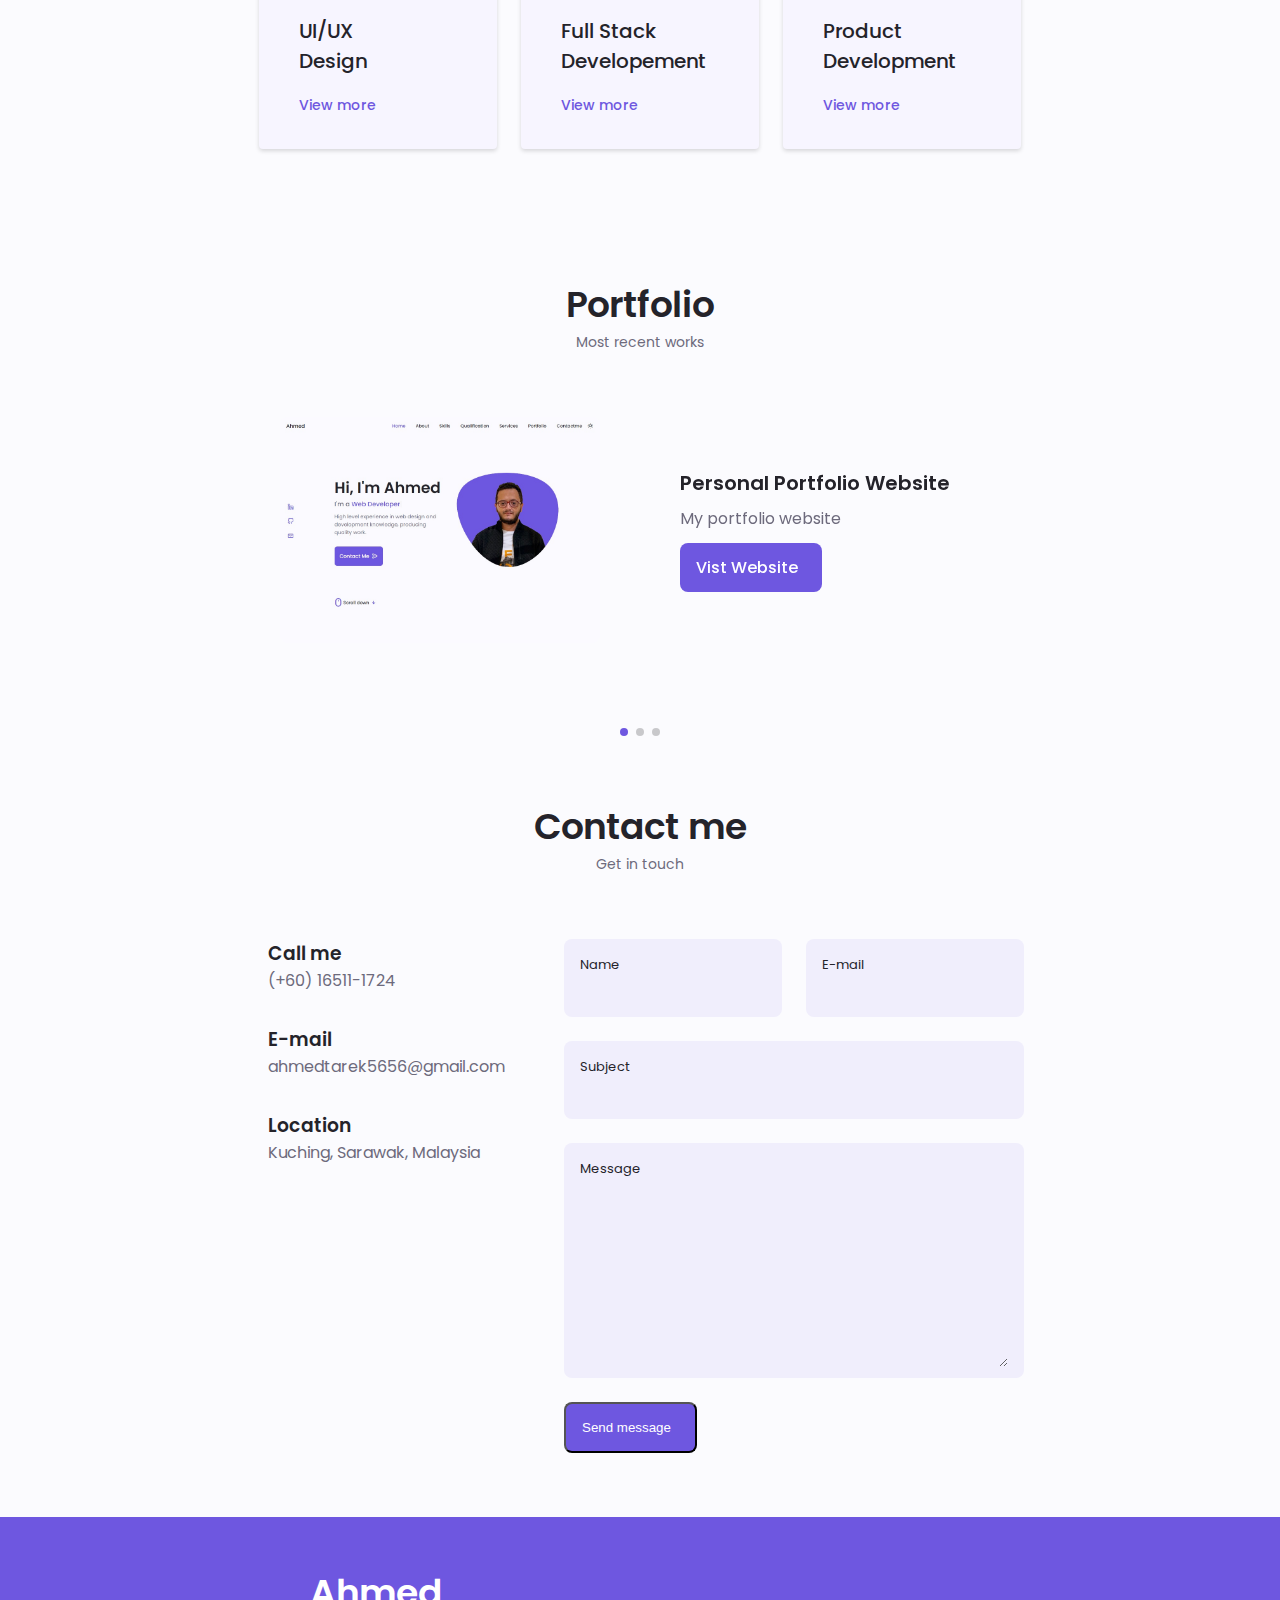
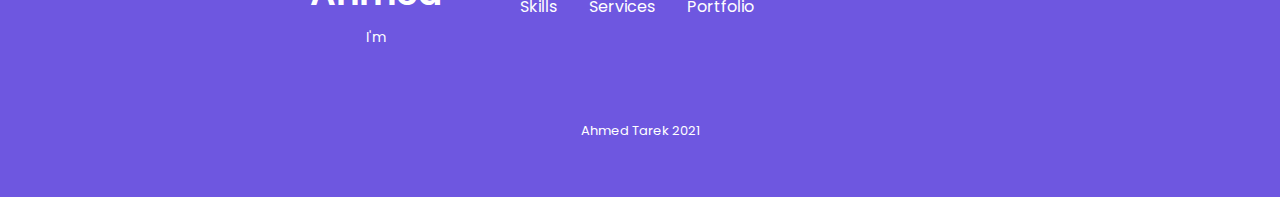
==== commit 6eef25bc: "Update Index page" ====
--- a/index.html
+++ b/index.html
@@ -16,27 +16,45 @@
         <!--==================== SWIPER CSS ====================-->
         <link rel="stylesheet" href="assets/css/swiper-bundle.min.css">
         
+		<!--==================== Preloader CSS ====================-->
+        <link rel="stylesheet" href="assets/css/preloader.css">
+		
         <!--==================== CSS ====================-->
         <link rel="stylesheet" href="assets/css/styles.css">
 
         <!--==================== Typing Js ====================-->
         <script src="https://code.jquery.com/jquery-3.5.1.min.js"></script>
         <script src="https://cdnjs.cloudflare.com/ajax/libs/typed.js/2.0.11/typed.min.js"></script>
-    
+    	
+		<script type="text/javascript" src="https://cdn.jsdelivr.net/npm/@emailjs/browser@3/dist/email.min.js"></script>
+		<script type="text/javascript">
+		(function() {
+		emailjs.init("user_8Mt07zFL7NMUGdD1YDbeS");
+		})();
+		</script>
 
         <title>Ahmed Tarek</title>
     </head>
-    <body>
+    <body class="no-scroll-preload">
 
         <!--==================== Preloader ====================-->
-        <div class="loader-wrapper">
+        <!-- <div class="loader-wrapper">
             <span class="loader"><span class="loader-inner"></span></span>
+        </div> -->
+
+        <!-- loader -->
+        <div class="loader-container">
+            <div class="atom">
+                <div class="electron"></div>
+                <div class="electron-alpha"></div>
+                <div class="electron-omega"></div>
+            </div>
         </div>
 
         <!--==================== HEADER ====================-->
         <header class="header" id="header">
             <nav class="nav container">
-                <a href="index.html" class="nav__logo">Ahmed</a>
+                <a href="https://ahmedtarek.tech/" class="nav__logo">Ahmed</a>
 
                 <div class="nav__menu" id="nav-menu">
                     <ul class="nav__list grid">
@@ -135,7 +153,7 @@
                             <h3 class="home__subtitle">I'm <span class="typing"></span></h3>
                             <p class="home__description">High level experience in web design and development knowledge, producing quality work.</p>
                             <a href="#contact" class="button button--flex">
-                                Contact Me <i class="uil uil-message button__icon"></i>
+                                Hire Me <i class="uil uil-message button__icon"></i>
                             </a>
                         </div>
                     </div>
@@ -157,14 +175,14 @@
 
                 <div class="about__container container grid">
                     <div class="about__img">
-                        <img src="assets/img/about2.jpg" alt="">
+                        <img src="assets/img/pic1.jpg" alt="">
                     </div>
                     
                     <div class="about__data">
                         <p class="about__description">I am a Software Developer from Egypt studying in Malaysia. I am also a graduate from the Swinburne University of Technology Sarawak with a Bachelor of Computer Science (Software Development). I have experience developing and designing software for the web, from simple landing pages to advanced web applications. I strive to create software that functions efficiently under the hood and provides intuitive, pixel-perfect user experiences. I love learning new and better ways to create seamless user experiences with clean, efficient, and scalable code. </p>           
                         
                         <div class="about__buttons">
-                            <a download="" href="assets/pdf/Ahmed Tarek AbdelRaouf-CV.pdf" class="button button--flex" target="blank">
+                            <a download="" href="assets/pdf/Ahmed Tarek AbdelRaouf-CV.pdf" class="button button--flex" target="_blank">
                                 View/Download CV<i class="uil uil-download-alt button__icon"></i>
                             </a>
                         </div>
@@ -602,7 +620,21 @@
 
                 <div class="portfolio__container container swiper-container">
                     <div class="swiper-wrapper">
-                        <!--==================== PORTFOLIO 1 ====================-->
+						 <!--==================== PORTFOLIO 1 ====================-->
+                        <div class="portfolio__content grid swiper-slide">
+                            <img src="assets/img/myportfolio.jpg" alt="" class="portfolio__img">
+
+                            <div class="portfolio_">
+                                <h3 class="portfolio__title">Personal Portfolio Website</h3>
+                                <p class="portfolio__description">My portfolio website</p>
+                                <a href="https://ahmedtarek.tech/" class="button button--flex button--small portfolio__button">
+                                    Vist Website
+                                    <i class="uil uil-arrow-right button__icon"></i>
+                                </a>
+                            </div>
+                        </div>
+						
+						                        <!--==================== PORTFOLIO 2 ====================-->
                         <div class="portfolio__content grid swiper-slide">
                             <img src="assets/img/portfolio.jpg" alt="" class="portfolio__img">
 
@@ -617,7 +649,7 @@
                             </div>
                         </div>
 
-                        <!--==================== PORTFOLIO 2 ====================-->
+                        <!--==================== PORTFOLIO 3 ====================-->
 
                         <div class="portfolio__content grid swiper-slide">
                             <img src="assets/img/2.jpg" alt="" class="portfolio__img">
@@ -627,20 +659,6 @@
                                 <p class="portfolio__description">The Craft Pop House is an E-commercial Website that provide an online platform for both buyer and seller.</p>
                                 <a href="portfolio-details2.html" class="button button--flex button--small portfolio__button">
                                     View More
-                                    <i class="uil uil-arrow-right button__icon"></i>
-                                </a>
-                            </div>
-                        </div>
-
-                        <!--==================== PORTFOLIO 3 ====================-->
-                        <div class="portfolio__content grid swiper-slide">
-                            <img src="assets/img/myportfolio.jpg" alt="" class="portfolio__img">
-
-                            <div class="portfolio_">
-                                <h3 class="portfolio__title">Personal Portfolio Website</h3>
-                                <p class="portfolio__description">My portfolio website</p>
-                                <a href="https://ahmedtarek.tech/" class="button button--flex button--small portfolio__button">
-                                    Vist Website
                                     <i class="uil uil-arrow-right button__icon"></i>
                                 </a>
                             </div>
@@ -699,7 +717,7 @@
 
                             <div>
                                 <h3 class="contact__title">E-mail</h3>
-                                <span class="contatc__subtitle">ahmedtarek16795@gmail.com</span>
+                                <span class="contatc__subtitle">ahmedtarek5656@gmail.com</span>
                             </div>
                         </div>
 
@@ -713,7 +731,7 @@
                         </div>
                     </div>
 
-                    <form action="mail.php" method="POST" class="contact__form grid">
+                    <form action="mailto:ahmedtarek5656@gmail.com"method="POST"enctype="multipart/form-data" class="contact__form grid">
                         <div class="contact__inputs grid">
                             <div class="contact__content">
                                 <label for="name" class="contact__label">Name</label>
@@ -737,7 +755,7 @@
                         </div>
 
                         <div class="button-area">
-                            <button  type="submit" class="button button--flex">
+                            <button  type="submit" name="submit" class="button button--flex">
                                 Send message
                                 <i class="uil uil-message button__icon"></i>
                             </button>
@@ -795,17 +813,12 @@
             </div>
         </footer>
         
-        <!--==================== Preloader Function ====================-->
-        <script>
-            $(window).on("load",function(){
-              $(".loader-wrapper").fadeOut("slow");
-            });
-        </script>
+
         <!--==================== SWIPER JS ====================-->
         <script src="assets/js/swiper-bundle.min.js"></script>
 
-        <!--==================== Contact Me Form JS ====================-->
-        <!-- <script src="assets/js/script.js"></script> -->
+		<!--==================== Contact Me Form JS ====================-->
+ 
 
         <!--==================== MAIN JS ====================-->
         <script src="assets/js/main.js"></script>
--- a/assets/css/preloader.css
+++ b/assets/css/preloader.css
@@ -0,0 +1,234 @@
+/* preloader */
+.no-scroll-preload {
+    overflow: hidden;
+}
+
+:root {
+    --atom-size: 400px;
+    /* --atom-color-hex: #0d00ff; */
+    --atom-color-hex: #0d00ff;
+    --atom-color-rgb: 217,217,217;
+    --nucleus-size: calc(var(--atom-size) / 5);
+    --electron-color-hex: #36C5F0;
+    --electron-size : calc(var(--atom-size) / 25);
+    --electron-orbit-size : calc(var(--atom-size) / 2.5);
+    --electron-speed : 1.2s;
+    --electron-speed-alpha : 1s;
+    --electron-speed-omega : .8s;
+}
+
+.loader-container {
+  position: fixed;
+  top: 0;
+  left: 0;
+  background-color: #202124;
+  height: 100%;
+  width: 100%;
+  display: flex;
+  justify-content: center;
+  align-items: center;
+  z-index: 999999;
+  color: white;
+}
+
+/* Atom */
+.atom {
+  position: relative;
+  justify-content: center;
+  align-items: center;
+  width: var(--atom-size);
+  height: var(--atom-size);
+  animation: 8s atom infinite cubic-bezier(1, .25, 0, .75);
+}
+@keyframes atom{
+  0% {    
+    transform: rotate(0deg) scale(1); 
+  }
+  12.5% { 
+    transform: rotate(-45deg) scale(.9); 
+  }
+  25% {   
+    transform: rotate(-90deg) scale(1); 
+  }
+  37.5% { 
+    transform: rotate(-135deg) scale(.9); 
+  }
+  50% {   
+    transform: rotate(-180deg) scale(1); 
+  }
+  62.5% { 
+    transform: rotate(-225deg) scale(.9); 
+  }
+  75% {   
+    transform: rotate(-270deg) scale(1); 
+  }
+  87.5% { 
+    transform: rotate(-315deg) scale(.9); 
+  }
+  100% {  
+    transform: rotate(-360deg) scale(1); 
+  }
+}
+
+/* Nucleus */
+.atom::before {
+    content: '';
+    display: block;
+    position: absolute;
+    top: 50%;
+    left: 50%;
+    width: var(--nucleus-size);
+    height: var(--nucleus-size);
+    margin-top: calc(var(--nucleus-size) / -2);
+    margin-left: calc(var(--nucleus-size) / -2);
+    background: var(--electron-color-hex); /* var(--atom-color-hex); */
+    border-radius: 100%;
+    box-shadow: 0 0 3px 0 var(--atom-color-hex);
+    animation: 3s nucleus infinite cubic-bezier(.65, 0, .35, 1);
+}
+@keyframes nucleus {
+    0% { transform: scale(1); }
+    25% { transform: scale(.9); }
+    50% { transform: scale(1); }
+    75% { transform: scale(.85); }
+    100% { transform: scale(1); }
+}
+
+/* Electron Orbit */
+.atom > [class^="electron"] {
+    border-top: solid rgba(var(--atom-color-rgb), .5) 1px;
+    border-right: solid rgba(var(--atom-color-rgb), .35) 2px;
+    border-bottom: solid rgba(var(--atom-color-rgb), .2) 4px;
+    border-left: solid rgba(var(--atom-color-rgb), 0) 2px;
+    border-radius: 100%;
+    width: 100%;
+    height: var(--electron-orbit-size);
+    position: absolute;
+    top: 50%;
+    margin-top: calc(var(--electron-orbit-size) / -2);
+    animation: var(--electron-speed) electron-orbit infinite linear;
+}
+.atom > .electron-alpha {
+    transform: rotate(60deg);
+    animation: var(--electron-speed-alpha) electron-orbit infinite linear;
+}
+.atom > .electron-omega {
+    transform: rotate(-60deg);
+    animation: var(--electron-speed-omega) electron-orbit infinite linear;
+}
+@keyframes electron-orbit {
+    0% {
+        border-top: solid rgba(var(--atom-color-rgb), 1) 5px;
+        border-right: solid rgba(var(--atom-color-rgb), 1) 7px;
+        border-bottom: solid rgba(var(--atom-color-rgb), .2) 10px;
+        border-left: solid rgba(var(--atom-color-rgb), 0) 10px;
+    }
+    25% {
+        border-top: solid rgba(var(--atom-color-rgb), .35) 5px;
+        border-right: solid rgba(var(--atom-color-rgb), .2) 7px;
+        border-bottom: solid rgba(var(--atom-color-rgb), 0) 10px;
+        border-left: solid rgba(var(--atom-color-rgb), .5) 10px;
+    }
+    50% {
+        border-top: solid rgba(var(--atom-color-rgb), .2) 5px;
+        border-right: solid rgba(var(--atom-color-rgb), 0) 7px;
+        border-bottom: solid rgba(var(--atom-color-rgb), .5) 10px;
+        border-left: solid rgba(var(--atom-color-rgb), .35) 10px;
+    }
+    75% {
+        border-top: solid rgba(var(--atom-color-rgb), 0) 5px;
+        border-right: solid rgba(var(--atom-color-rgb), .5) 7px;
+        border-bottom: solid rgba(var(--atom-color-rgb), .35) 10px;
+        border-left: solid rgba(var(--atom-color-rgb), .2) 10px;
+    }
+    100% {
+        border-top: solid rgba(var(--atom-color-rgb), 1) 5px;
+        border-right: solid rgba(var(--atom-color-rgb), 1) 7px;
+        border-bottom: solid rgba(var(--atom-color-rgb), 1) 10px;
+        border-left: solid rgba(var(--atom-color-rgb), 1) 10px;
+    }
+}
+
+/* Electron Unit */
+.atom [class^="electron"]::after {
+    content: '';
+    display: block;
+    width: var(--electron-size);
+    height: var(--electron-size);
+    /* background: #E01E5A; */
+    border-radius: 50%;
+    margin-top: calc(var(--electron-size) / -2);
+    position: absolute;
+    top: 50%;
+    left: calc(var(--electron-size) / -1);
+    transform: scale(1);
+    animation: calc(var(--electron-speed) * 2) electron infinite ease-in-out;
+}
+
+.atom .electron::after { background: #ECB22E;}
+.atom .electron-alpha::after { 
+    animation: calc(var(--electron-speed-alpha) * 2) electron infinite ease-in-out; 
+    background: #E01E5A;
+  }
+.atom .electron-omega::after { 
+    animation: calc(var(--electron-speed-omega) * 2) electron infinite ease-in-out; 
+    background: #2EB67D;
+  }
+@keyframes electron {
+    0% {
+        left: calc(var(--electron-size) / -1);
+        transform: scale(1);
+    }
+    12.5% {
+        top: 100%;
+        transform: scale(1.5);
+    }
+    25% {
+        left: 100%;
+        transform: scale(1);
+    }
+    37.5% {
+        top: 0%;
+        transform: scale(.25);
+    }
+    50% {
+        left: calc(var(--electron-size) / -1);
+        transform: scale(1);
+    }
+    62.5% {
+        top: 100%;
+        transform: scale(1.5);
+    }
+    75% {
+        left: 100%;
+        transform: scale(1);
+    }
+    87.5% {
+        top: 0%;
+        transform: scale(.25);
+    }
+    100% {
+        left: calc(var(--electron-size) / -1);
+        transform: scale(1);
+    }
+}
+
+@keyframes fadeInAnimation {
+	0% {
+		opacity: 0;
+	}
+	100% {
+		opacity: 1;
+	}
+}
+
+.disappear {
+  animation: vanish 1s forwards;
+}
+
+@keyframes vanish {
+  100% {
+    opacity: 1;
+    visibility: hidden;
+  }
+}
--- a/assets/css/styles.css
+++ b/assets/css/styles.css
@@ -135,7 +135,7 @@
     height: 30px;
     position: relative;
     border: 4px solid #Fff;
-    animation: loader 2s infinite ease;
+    animation: loader 1s infinite ease;
   }
   .loader-inner {
     vertical-align: top;
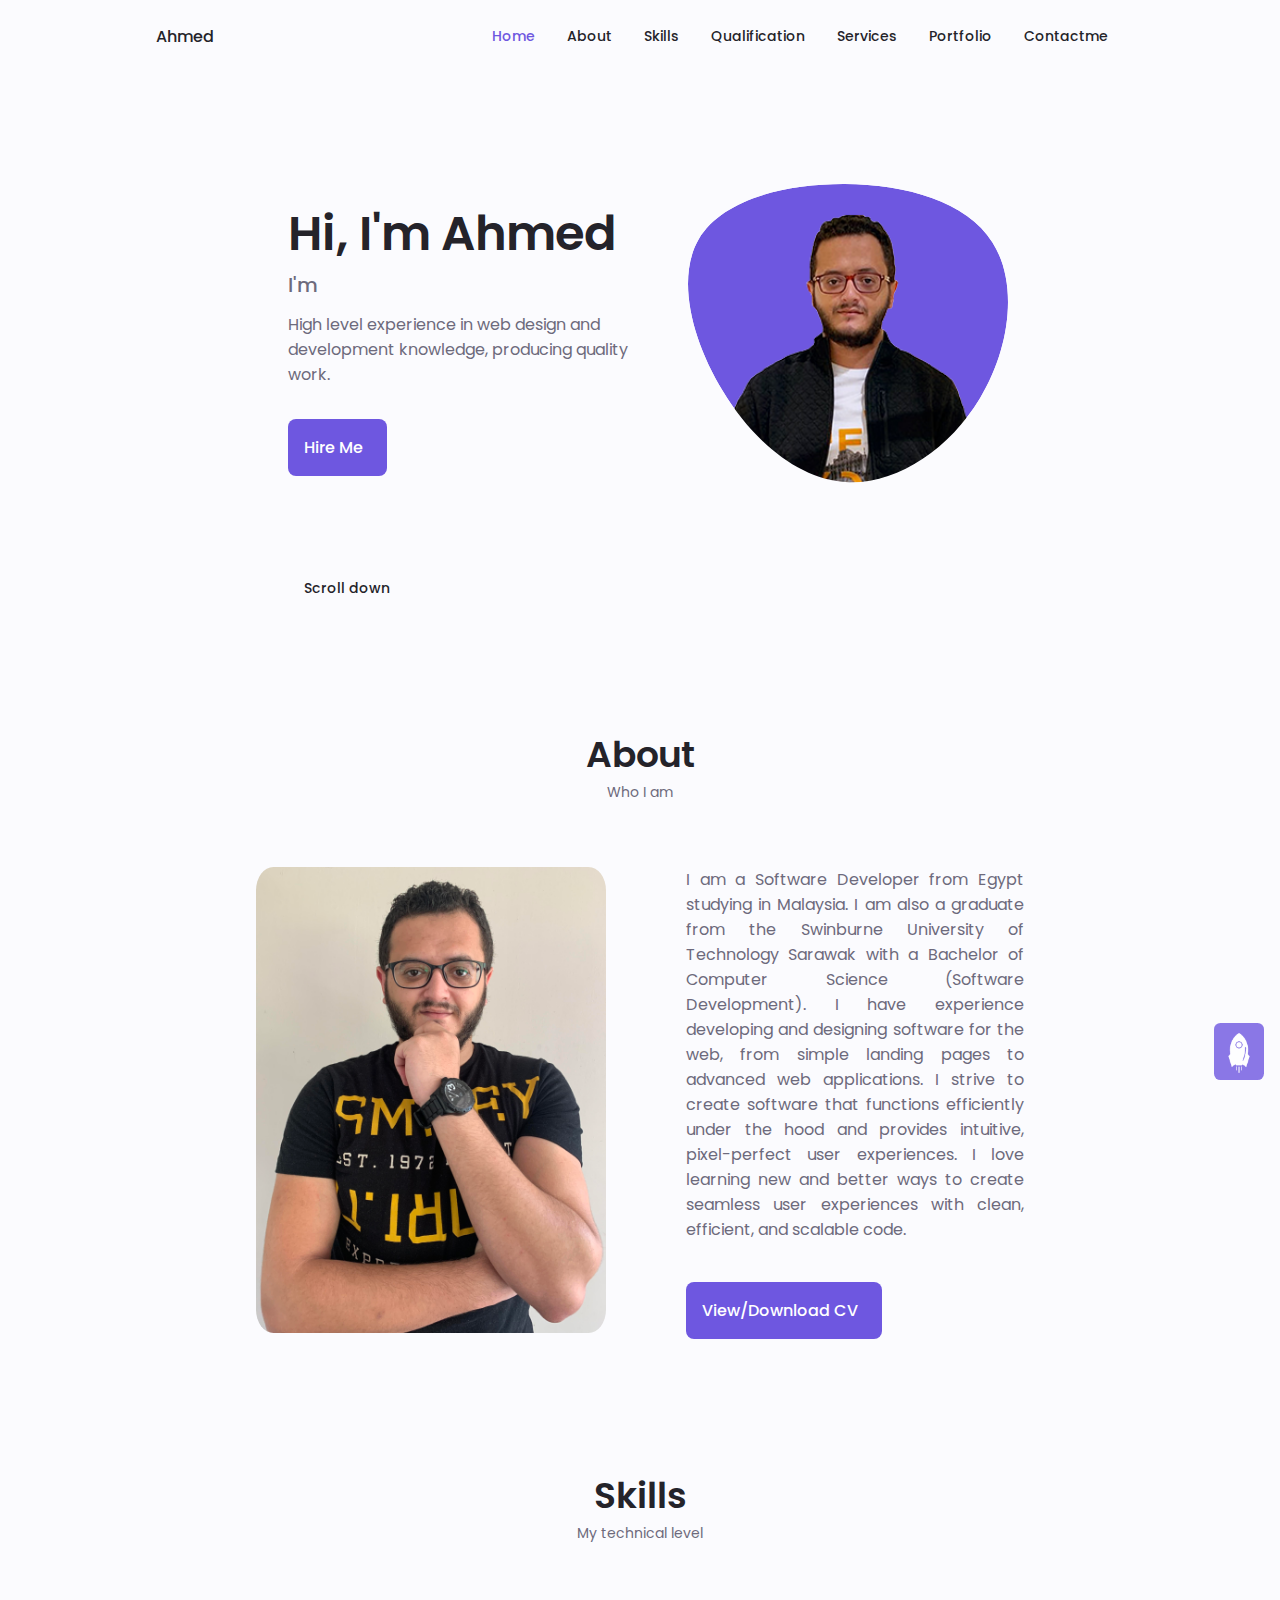
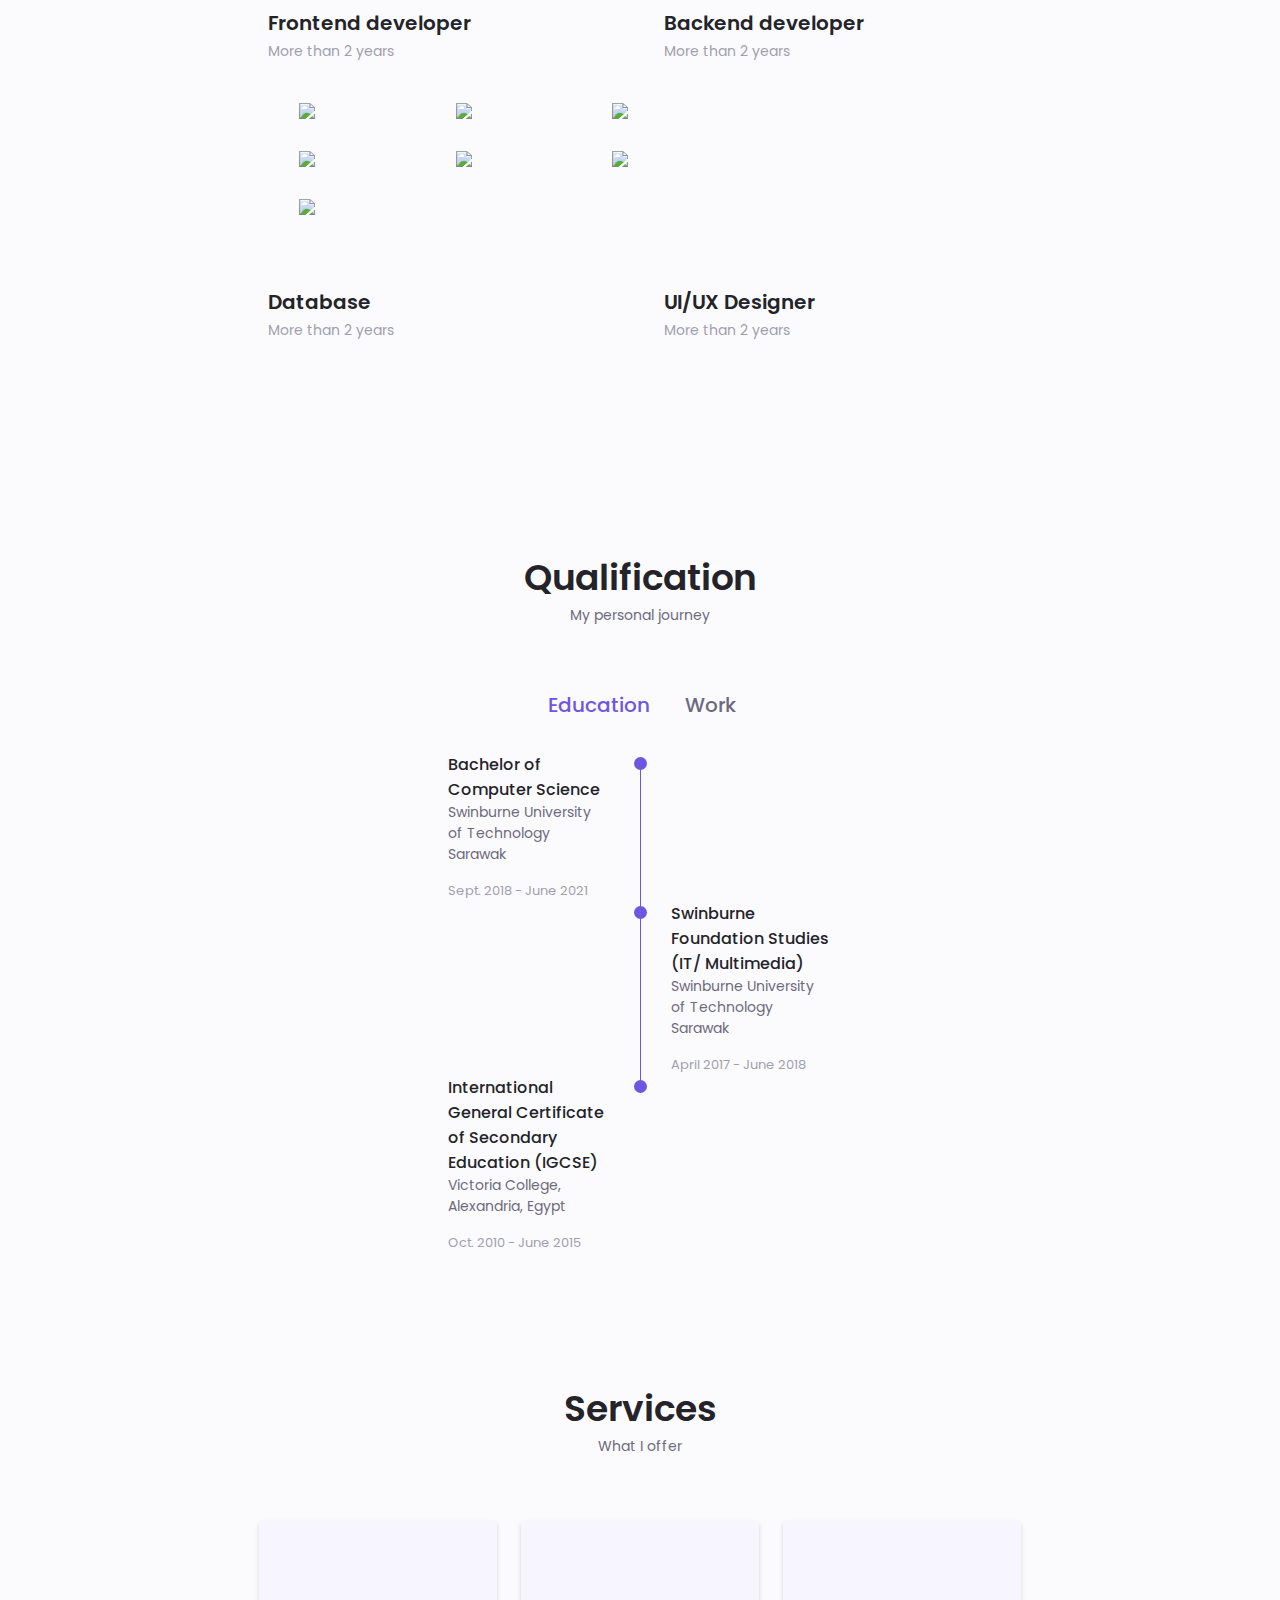
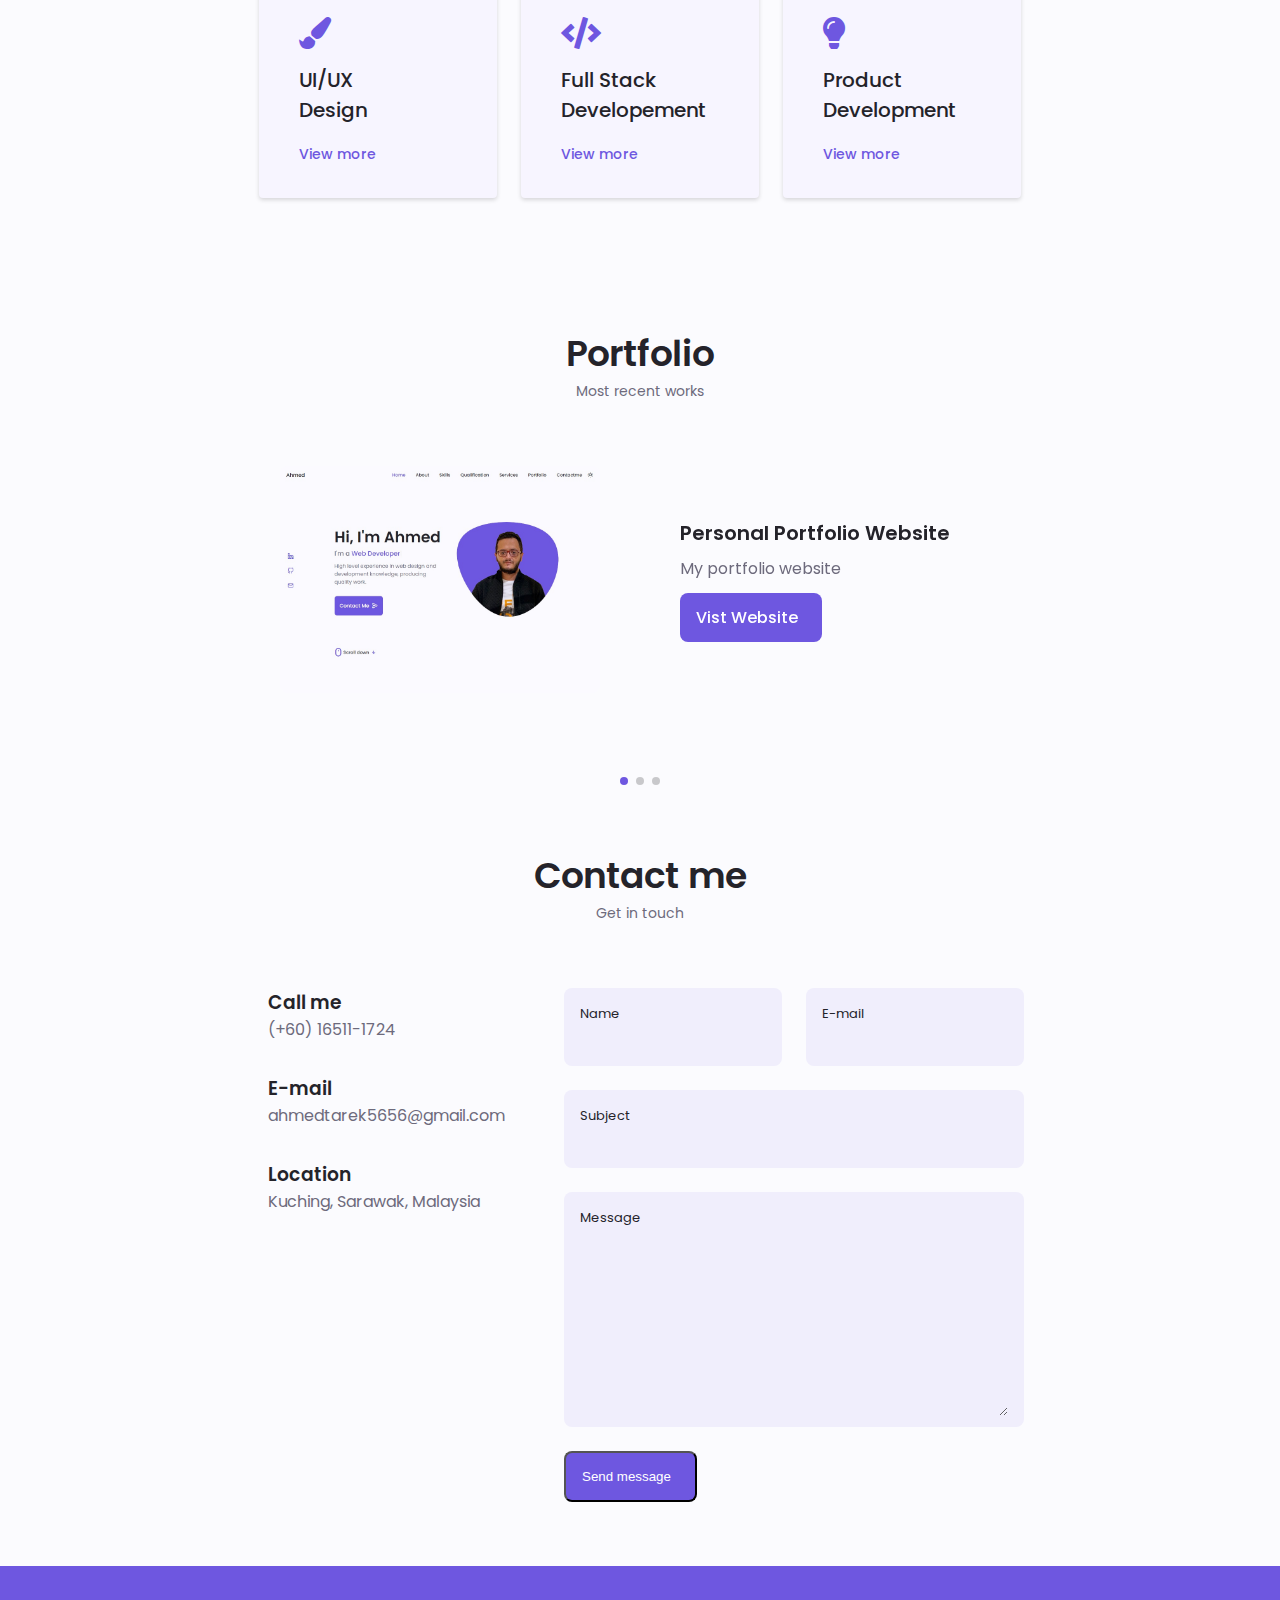
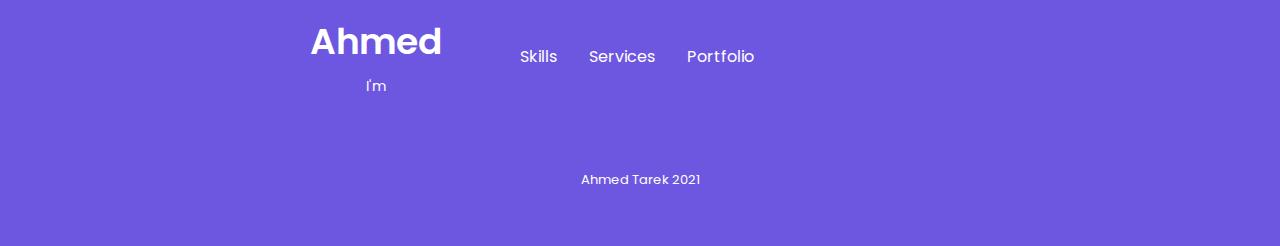
==== commit af8d5211: "Updated Files" ====
--- a/index.html
+++ b/index.html
@@ -214,7 +214,7 @@
                             <div class="skills__data">
                                 <div class="skills__titles">
                                     <img src="https://img.icons8.com/color/48/000000/html-5--v1.png"/>
-                                    <img src="https://img.icons8.com/color/48/000000/css3.png"/>
+                                    <img src="https://img.icons8.com/color/48/000000/angularjs.png"/>
                                     <img src="https://img.icons8.com/color/48/000000/javascript.png"/>
                                 </div>
                             </div>
@@ -222,7 +222,13 @@
                             <div class="skills__data">
                                 <div class="skills__titles">
                                     <img src="https://img.icons8.com/ios-filled/48/4a90e2/jquery.png"/>
+                                    <img src="https://img.icons8.com/color/48/000000/css3.png"/>
                                     <img src="https://img.icons8.com/color/48/4a90e2/bootstrap.png"/>
+                                </div>
+                            </div>
+							
+							<div class="skills__data">
+                                <div class="skills__titles">
                                     <img src="https://img.icons8.com/color/48/4a90e2/sass.png"/>
                                 </div>
                             </div>
@@ -247,8 +253,8 @@
                             <div class="skills__data">
                                 <div class="skills__titles">
                                     <img src="https://img.icons8.com/offices/48/000000/php-logo.png"/>
-                                    <img src="https://img.icons8.com/color/48/000000/javascript.png"/>
                                     <img src="https://img.icons8.com/color/48/000000/python--v1.png"/>
+                                    <img src="https://img.icons8.com/color/48/000000/nodejs.png"/>
                                 </div>
                             </div>
                         </div>
--- a/assets/css/preloader.css
+++ b/assets/css/preloader.css
@@ -223,7 +223,7 @@
 }
 
 .disappear {
-  animation: vanish 1s forwards;
+  animation: vanish 0.5s forwards;
 }
 
 @keyframes vanish {
--- a/assets/css/styles.css
+++ b/assets/css/styles.css
@@ -135,14 +135,14 @@
     height: 30px;
     position: relative;
     border: 4px solid #Fff;
-    animation: loader 1s infinite ease;
+    animation: loader 0.4 infinite ease;
   }
   .loader-inner {
     vertical-align: top;
     display: inline-block;
     width: 100%;
     background-color: #fff;
-    animation: loader-inner 2s infinite ease-in;
+    animation: loader-inner 0.4s infinite ease-in;
   }
   @keyframes loader {
     0% { transform: rotate(0deg);}
@@ -497,6 +497,11 @@
     border-radius: .5rem;
     justify-self: center;
     align-self: center;
+
+}
+
+.about__img img{
+    border-radius: 5%;
 
 }
 
@@ -1364,7 +1369,7 @@
 /*--------------------------------------------------------------
 # Portfolio
 --------------------------------------------------------------*/
-.project-details{
+#project-details{
     background-color: var(--body-color);
     padding-top: 4.5rem;
     overflow: initial;
